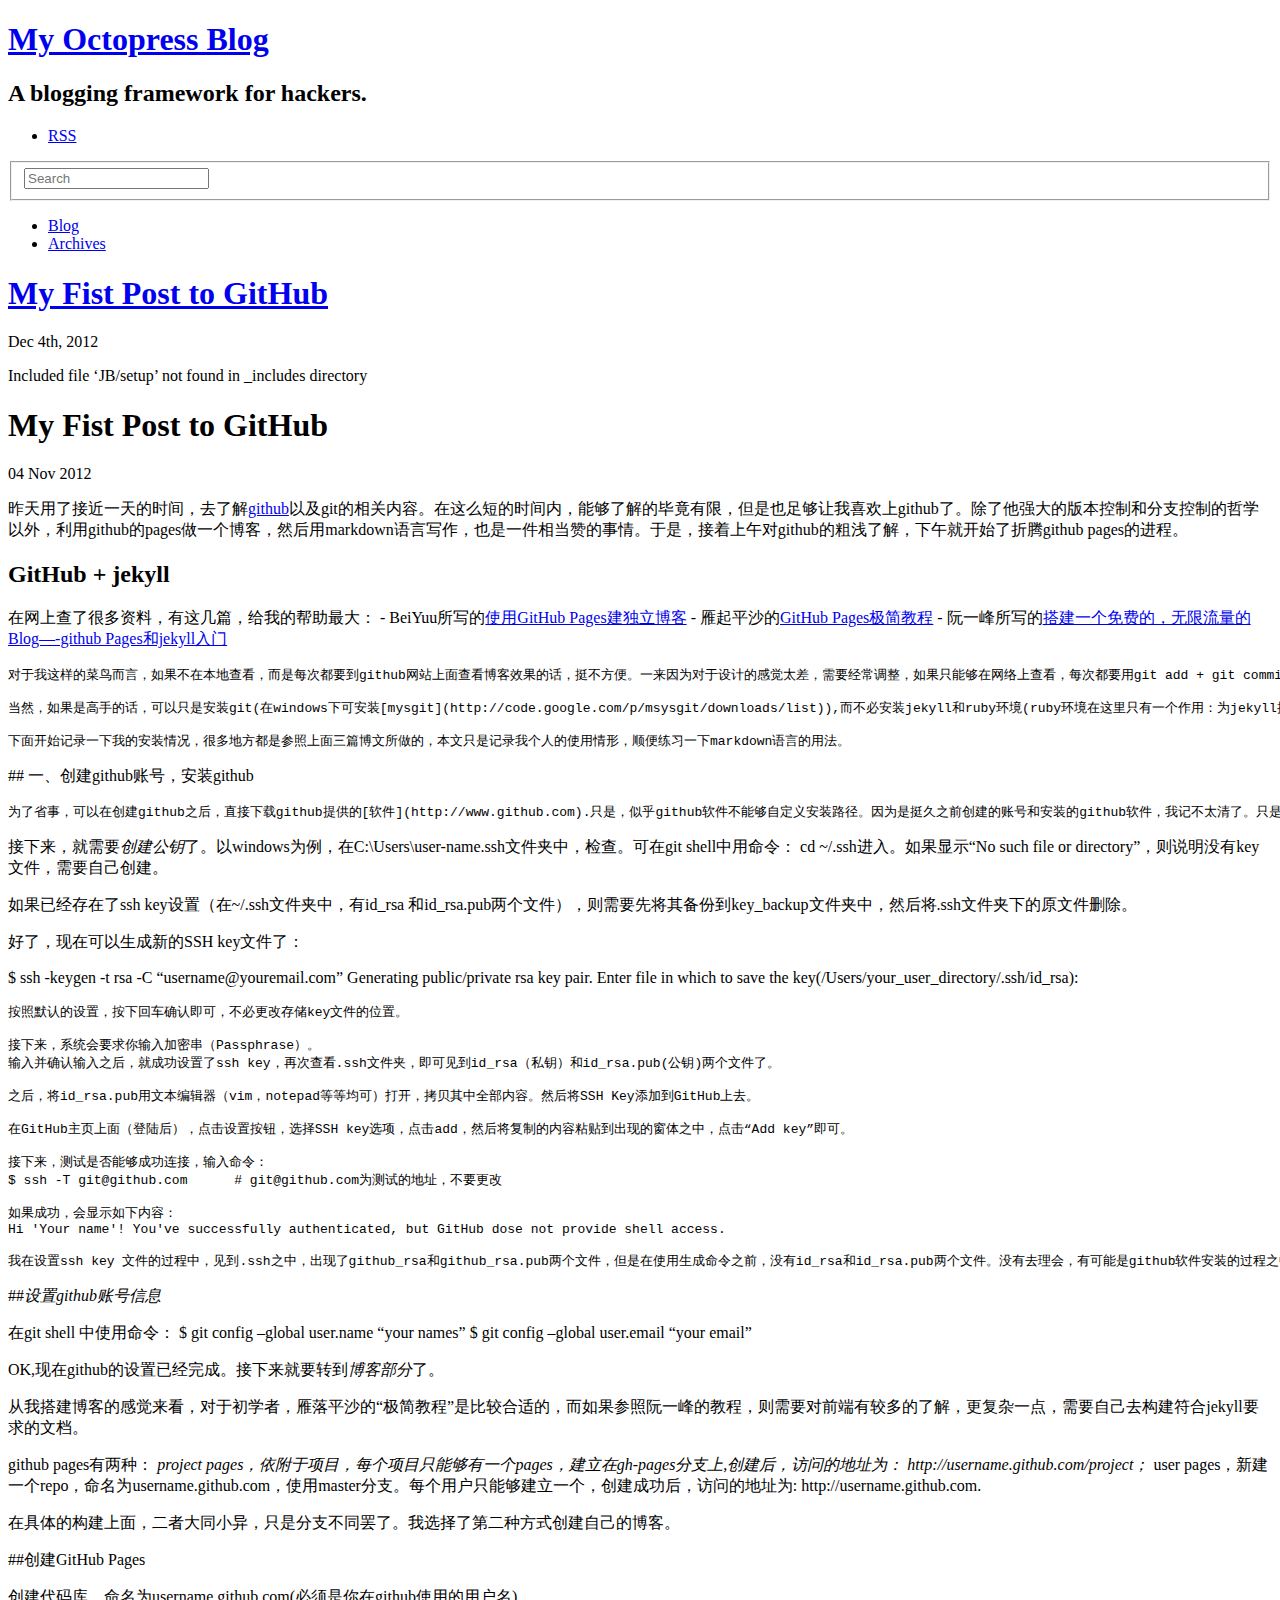
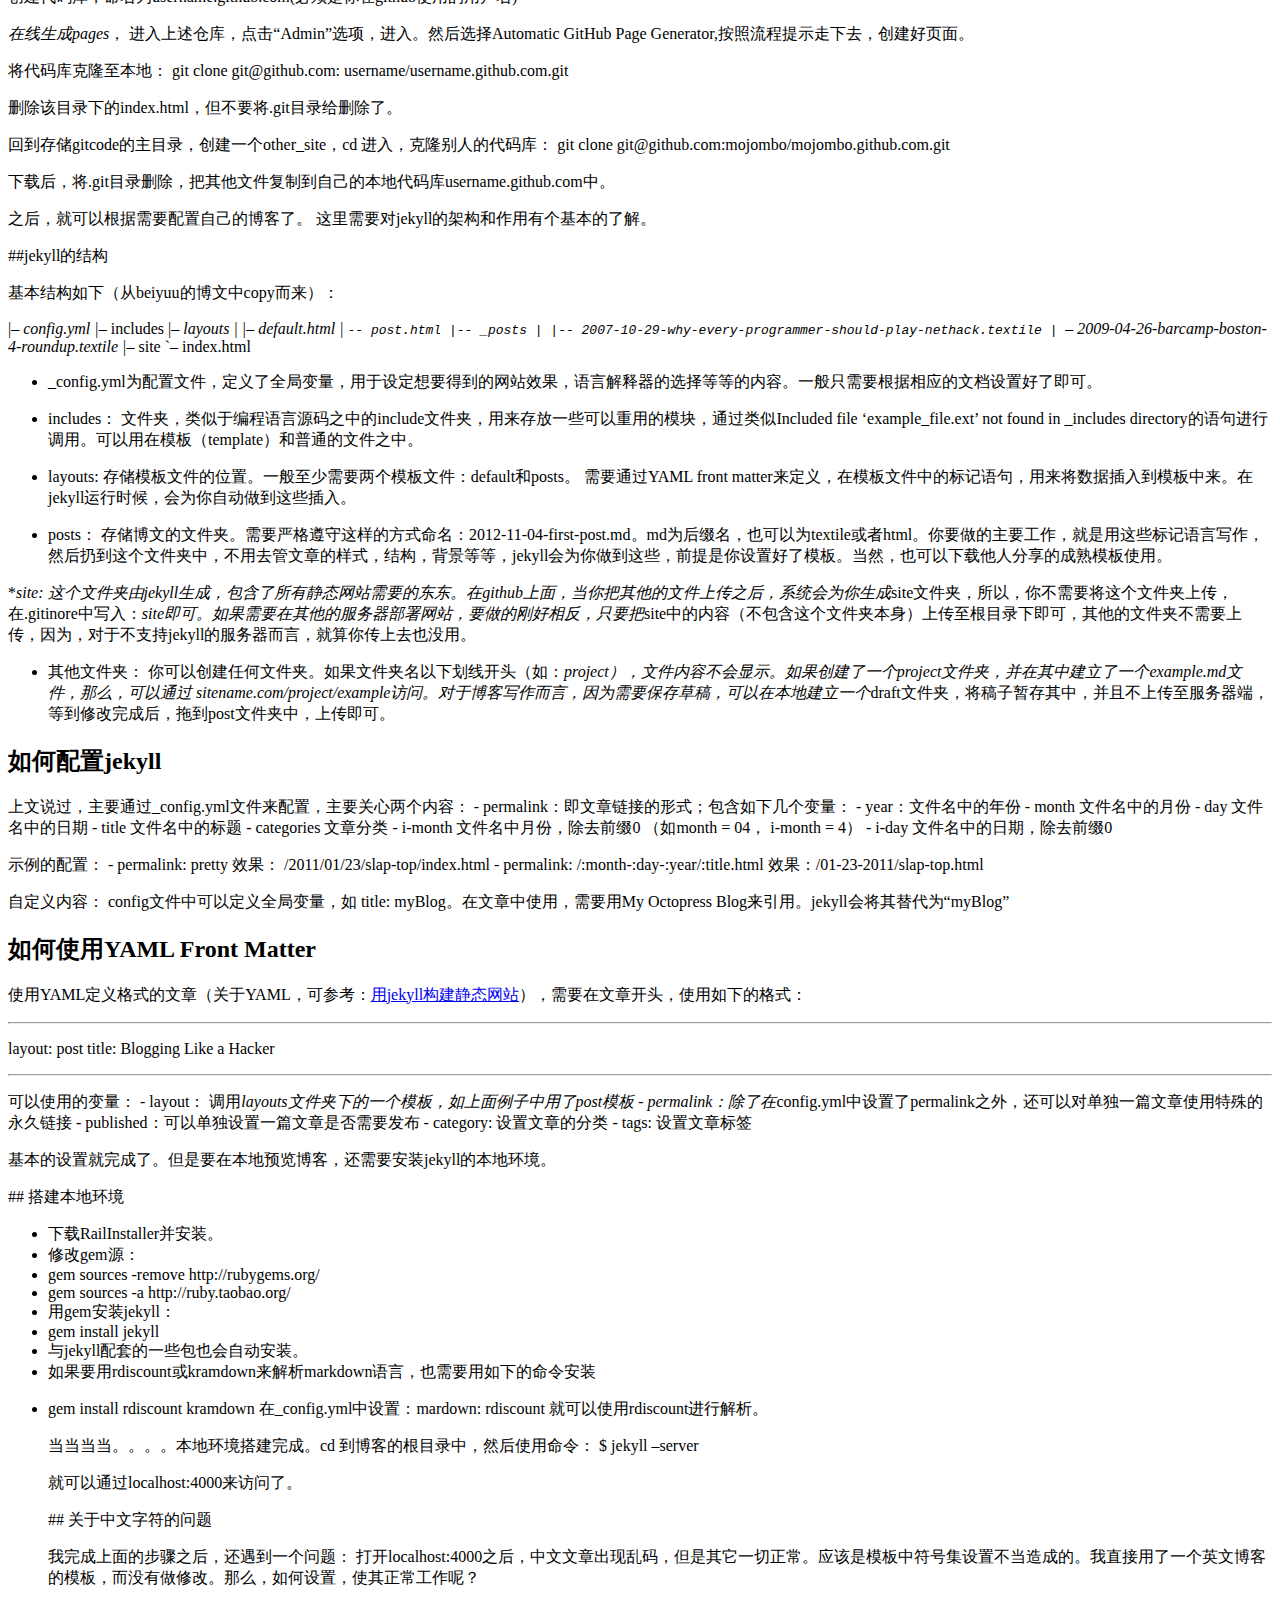
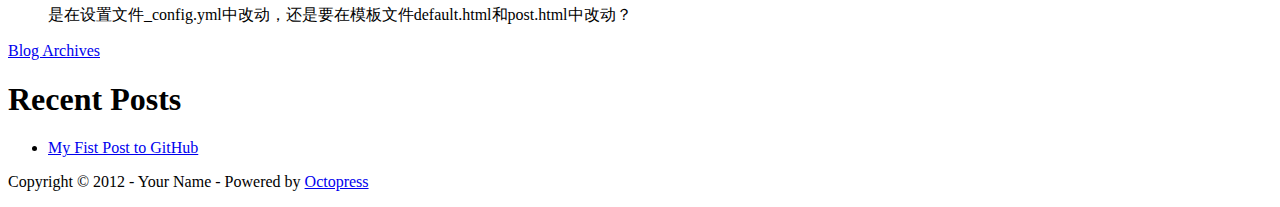
==== index.html @ cc4f3547 "Site updated at 2012-11-05 13:09:33 UTC" ====
<!DOCTYPE html>
<!--[if IEMobile 7 ]><html class="no-js iem7"><![endif]-->
<!--[if lt IE 9]><html class="no-js lte-ie8"><![endif]-->
<!--[if (gt IE 8)|(gt IEMobile 7)|!(IEMobile)|!(IE)]><!--><html class="no-js" lang="en"><!--<![endif]-->
<head>
  <meta charset="utf-8">
  <title>My Octopress Blog</title>
  <meta name="author" content="Your Name">

  
  <meta name="description" content="Included file &#8216;JB/setup&#8217; not found in _includes directory My Fist Post to GitHub 04 Nov 2012 昨天用了接近一天的时间，去了解github以及git的相关内容。在这么短的时间内， &hellip;">
  

  <!-- http://t.co/dKP3o1e -->
  <meta name="HandheldFriendly" content="True">
  <meta name="MobileOptimized" content="320">
  <meta name="viewport" content="width=device-width, initial-scale=1">

  
  <link rel="canonical" href="http://bon27.github.com/shuke_blog/">
  <link href="/shuke_blog/favicon.png" rel="icon">
  <link href="/shuke_blog/stylesheets/screen.css" media="screen, projection" rel="stylesheet" type="text/css">
  <script src="/shuke_blog/javascripts/modernizr-2.0.js"></script>
  <script src="/shuke_blog/javascripts/ender.js"></script>
  <script src="/shuke_blog/javascripts/octopress.js" type="text/javascript"></script>
  <link href="/shuke_blog/atom.xml" rel="alternate" title="My Octopress Blog" type="application/atom+xml">
  <!--Fonts from Google"s Web font directory at http://google.com/webfonts -->
<link href="http://fonts.googleapis.com/css?family=PT+Serif:regular,italic,bold,bolditalic" rel="stylesheet" type="text/css">
<link href="http://fonts.googleapis.com/css?family=PT+Sans:regular,italic,bold,bolditalic" rel="stylesheet" type="text/css">

  

</head>

<body   >
  <header role="banner"><hgroup>
  <h1><a href="/shuke_blog/">My Octopress Blog</a></h1>
  
    <h2>A blogging framework for hackers.</h2>
  
</hgroup>

</header>
  <nav role="navigation"><ul class="subscription" data-subscription="rss">
  <li><a href="/shuke_blog/atom.xml" rel="subscribe-rss" title="subscribe via RSS">RSS</a></li>
  
</ul>
  
<form action="http://google.com/search" method="get">
  <fieldset role="search">
    <input type="hidden" name="q" value="site:bon27.github.com/shuke_blog" />
    <input class="search" type="text" name="q" results="0" placeholder="Search"/>
  </fieldset>
</form>
  
<ul class="main-navigation">
  <li><a href="/shuke_blog/">Blog</a></li>
  <li><a href="/shuke_blog/blog/archives">Archives</a></li>
</ul>

</nav>
  <div id="main">
    <div id="content">
      <div class="blog-index">
  
  
  
    <article>
      
  <header>
    
      <h1 class="entry-title"><a href="/shuke_blog/blog/2012/12/04/my-first-post-to-github/">My Fist Post to GitHub</a></h1>
    
    
      <p class="meta">
        








  


<time datetime="2012-12-04T00:00:00+08:00" pubdate data-updated="true">Dec 4<span>th</span>, 2012</time>
        
      </p>
    
  </header>


  <div class="entry-content"><p>Included file &#8216;JB/setup&#8217; not found in _includes directory</p>

<h1>My Fist Post to GitHub</h1>

<p class="meta">04 Nov 2012 </p>


<p>  昨天用了接近一天的时间，去了解<a href="http://www.github.com">github</a>以及git的相关内容。在这么短的时间内，能够了解的毕竟有限，但是也足够让我喜欢上github了。除了他强大的版本控制和分支控制的哲学以外，利用github的pages做一个博客，然后用markdown语言写作，也是一件相当赞的事情。于是，接着上午对github的粗浅了解，下午就开始了折腾github pages的进程。</p>

<h2>GitHub + jekyll</h2>

<p>   在网上查了很多资料，有这几篇，给我的帮助最大：
   - BeiYuu所写的<a href="http://beiyuu.com/github-pages/#github">使用GitHub Pages建独立博客</a>
   - 雁起平沙的<a href="http://yanping.me/cn/blog/2012/03/18/github-pages-step-by-step/">GitHub Pages极简教程</a>
   - 阮一峰所写的<a href="http://www.ruanyifeng.com/blog/2012/08/blogging_with_jekyll.html">搭建一个免费的，无限流量的Blog&#8212;-github Pages和jekyll入门</a></p>

<pre><code>对于我这样的菜鸟而言，如果不在本地查看，而是每次都要到github网站上面查看博客效果的话，挺不方便。一来因为对于设计的感觉太差，需要经常调整，如果只能够在网络上查看，每次都要用git add + git commit + git push，特别麻烦。二来，如果连接不上网络的时候（虽然可能性较小），在本地可以继续写作，并随时查看效果，只要等到有网络了，再推送上去即可，丝毫不影响工作进程。

当然，如果是高手的话，可以只是安装git(在windows下可安装[mysgit](http://code.google.com/p/msysgit/downloads/list)),而不必安装jekyll和ruby环境(ruby环境在这里只有一个作用：为jekyll提供服务)。

下面开始记录一下我的安装情况，很多地方都是参照上面三篇博文所做的，本文只是记录我个人的使用情形，顺便练习一下markdown语言的用法。
</code></pre>

<p>   ## 一、创建github账号，安装github</p>

<pre><code>为了省事，可以在创建github之后，直接下载github提供的[软件](http://www.github.com).只是，似乎github软件不能够自定义安装路径。因为是挺久之前创建的账号和安装的github软件，我记不太清了。只是从我的电脑上面查看，github并没有安装在C盘或D盘的Program files 目录下。
</code></pre>

<p>   接下来，就需要<em>创建公钥</em>了。以windows为例，在C:\Users\user-name.ssh文件夹中，检查。可在git shell中用命令： cd ~/.ssh进入。如果显示“No such file or directory”，则说明没有key文件，需要自己创建。</p>

<p>   如果已经存在了ssh key设置（在~/.ssh文件夹中，有id_rsa 和id_rsa.pub两个文件），则需要先将其备份到key_backup文件夹中，然后将.ssh文件夹下的原文件删除。</p>

<p>   好了，现在可以生成新的SSH key文件了：</p>

<p>   $ ssh -keygen -t rsa -C &#8220;username@youremail.com&#8221;
   Generating public/private rsa key pair.
   Enter file in which to save the key(/Users/your_user_directory/.ssh/id_rsa):</p>

<pre><code>按照默认的设置，按下回车确认即可，不必更改存储key文件的位置。

接下来，系统会要求你输入加密串（Passphrase）。
输入并确认输入之后，就成功设置了ssh key，再次查看.ssh文件夹，即可见到id_rsa（私钥）和id_rsa.pub(公钥)两个文件了。

之后，将id_rsa.pub用文本编辑器（vim，notepad等等均可）打开，拷贝其中全部内容。然后将SSH Key添加到GitHub上去。

在GitHub主页上面（登陆后），点击设置按钮，选择SSH key选项，点击add，然后将复制的内容粘贴到出现的窗体之中，点击“Add key”即可。

接下来，测试是否能够成功连接，输入命令：
$ ssh -T git@github.com      # git@github.com为测试的地址，不要更改

如果成功，会显示如下内容：
Hi 'Your name'! You've successfully authenticated, but GitHub dose not provide shell access.

我在设置ssh key 文件的过程中，见到.ssh之中，出现了github_rsa和github_rsa.pub两个文件，但是在使用生成命令之前，没有id_rsa和id_rsa.pub两个文件。没有去理会，有可能是github软件安装的过程之中自动生成了ssh key文件。但是，这些都是可以自己替换的。我按照上面的步骤，将重新生成的id_rsa.pub中的公钥文本粘贴到github网站上面，添加了key。测试成功。至于github_rsa是怎么来的，不很清楚。
</code></pre>

<p>   ##<em>设置github账号信息</em></p>

<p>   在git shell 中使用命令：
   $ git config &#8211;global user.name  &#8220;your names&#8221;
   $ git config &#8211;global user.email &#8220;your email&#8221;</p>

<p>   OK,现在github的设置已经完成。接下来就要转到<em>博客部分</em>了。</p>

<p>   从我搭建博客的感觉来看，对于初学者，雁落平沙的“极简教程”是比较合适的，而如果参照阮一峰的教程，则需要对前端有较多的了解，更复杂一点，需要自己去构建符合jekyll要求的文档。</p>

<p>   github pages有两种：
   <em>project pages，依附于项目，每个项目只能够有一个pages，建立在gh-pages分支上,创建后，访问的地址为： http://username.github.com/project；
   </em>user pages，新建一个repo，命名为username.github.com，使用master分支。每个用户只能够建立一个，创建成功后，访问的地址为: http://username.github.com.</p>

<p>   在具体的构建上面，二者大同小异，只是分支不同罢了。我选择了第二种方式创建自己的博客。</p>

<p>   ##创建GitHub Pages</p>

<p>   创建代码库，命名为username.github.com(必须是你在github使用的用户名)</p>

<p>   <em>在线生成pages</em>， 进入上述仓库，点击“Admin”选项，进入。然后选择Automatic GitHub Page Generator,按照流程提示走下去，创建好页面。</p>

<p>   将代码库克隆至本地：
   git clone git@github.com: username/username.github.com.git</p>

<p>   删除该目录下的index.html，但不要将.git目录给删除了。</p>

<p>   回到存储gitcode的主目录，创建一个other_site，cd 进入，克隆别人的代码库：
   git clone git@github.com:mojombo/mojombo.github.com.git</p>

<p>   下载后，将.git目录删除，把其他文件复制到自己的本地代码库username.github.com中。</p>

<p>   之后，就可以根据需要配置自己的博客了。
   这里需要对jekyll的架构和作用有个基本的了解。</p>

<p>   ##jekyll的结构</p>

<p>基本结构如下（从beiyuu的博文中copy而来）：</p>

<p>|&#8211; <em>config.yml
|&#8211; </em>includes
|&#8211; <em>layouts
|   |&#8211; default.html
|   <code>-- post.html
|-- _posts
|   |-- 2007-10-29-why-every-programmer-should-play-nethack.textile
|  </code>&#8211; 2009-04-26-barcamp-boston-4-roundup.textile
|&#8211; </em>site
`&#8211; index.html</p>

<ul>
<li><p>_config.yml为配置文件，定义了全局变量，用于设定想要得到的网站效果，语言解释器的选择等等的内容。一般只需要根据相应的文档设置好了即可。</p></li>
<li><p>includes： 文件夹，类似于编程语言源码之中的include文件夹，用来存放一些可以重用的模块，通过类似Included file &#8216;example_file.ext&#8217; not found in _includes directory的语句进行调用。可以用在模板（template）和普通的文件之中。</p></li>
<li><p>layouts: 存储模板文件的位置。一般至少需要两个模板文件：default和posts。
需要通过YAML front matter来定义，在模板文件中的标记语句，用来将数据插入到模板中来。在jekyll运行时候，会为你自动做到这些插入。</p></li>
<li><p>posts： 存储博文的文件夹。需要严格遵守这样的方式命名：2012-11-04-first-post.md。md为后缀名，也可以为textile或者html。你要做的主要工作，就是用这些标记语言写作，然后扔到这个文件夹中，不用去管文章的样式，结构，背景等等，jekyll会为你做到这些，前提是你设置好了模板。当然，也可以下载他人分享的成熟模板使用。</p></li>
</ul>


<p>*<em>site: 这个文件夹由jekyll生成，包含了所有静态网站需要的东东。在github上面，当你把其他的文件上传之后，系统会为你生成</em>site文件夹，所以，你不需要将这个文件夹上传，在.gitinore中写入：<em>site即可。如果需要在其他的服务器部署网站，要做的刚好相反，只要把</em>site中的内容（不包含这个文件夹本身）上传至根目录下即可，其他的文件夹不需要上传，因为，对于不支持jekyll的服务器而言，就算你传上去也没用。</p>

<ul>
<li>其他文件夹： 你可以创建任何文件夹。如果文件夹名以下划线开头（如：<em>project），文件内容不会显示。如果创建了一个project文件夹，并在其中建立了一个example.md文件，那么，可以通过 sitename.com/project/example访问。对于博客写作而言，因为需要保存草稿，可以在本地建立一个</em>draft文件夹，将稿子暂存其中，并且不上传至服务器端，等到修改完成后，拖到post文件夹中，上传即可。</li>
</ul>


<h2>如何配置jekyll</h2>

<p>上文说过，主要通过_config.yml文件来配置，主要关心两个内容：
- permalink：即文章链接的形式；包含如下几个变量：
- year：文件名中的年份
- month 文件名中的月份
- day   文件名中的日期
- title 文件名中的标题
- categories 文章分类
- i-month 文件名中月份，除去前缀0 （如month = 04， i-month = 4）
- i-day   文件名中的日期，除去前缀0</p>

<p>示例的配置：
- permalink: pretty   效果： /2011/01/23/slap-top/index.html
- permalink: /:month-:day-:year/:title.html  效果：/01-23-2011/slap-top.html</p>

<p>自定义内容：
config文件中可以定义全局变量，如 title: myBlog。在文章中使用，需要用My Octopress Blog来引用。jekyll会将其替代为“myBlog”</p>

<h2>如何使用YAML Front Matter</h2>

<p>使用YAML定义格式的文章（关于YAML，可参考：<a href="http://yanping.me/cn/blog/2011/12/15/building-static-sites-with-jekyll/">用jekyll构建静态网站</a>），需要在文章开头，使用如下的格式：</p>

<hr />

<p> layout: post
 title: Blogging Like a Hacker</p>

<hr />

<p>可以使用的变量：
- layout： 调用<em>layouts文件夹下的一个模板，如上面例子中用了post模板
- permalink：除了在</em>config.yml中设置了permalink之外，还可以对单独一篇文章使用特殊的永久链接
- published：可以单独设置一篇文章是否需要发布
- category: 设置文章的分类
- tags: 设置文章标签</p>

<p>基本的设置就完成了。但是要在本地预览博客，还需要安装jekyll的本地环境。</p>

<p>  ## 搭建本地环境</p>

<ul>
<li> 下载RailInstaller并安装。</li>
<li> 修改gem源：</li>
<li> gem sources -remove http://rubygems.org/</li>
<li> gem sources -a http://ruby.taobao.org/</li>
<li> 用gem安装jekyll：</li>
<li> gem install jekyll</li>
<li> 与jekyll配套的一些包也会自动安装。</li>
<li> 如果要用rdiscount或kramdown来解析markdown语言，也需要用如下的命令安装</li>
<li><p> gem install rdiscount kramdown
在_config.yml中设置：mardown: rdiscount 就可以使用rdiscount进行解析。</p>

<p> 当当当当。。。。本地环境搭建完成。cd 到博客的根目录中，然后使用命令：
 $ jekyll &#8211;server</p>

<p> 就可以通过localhost:4000来访问了。</p>

<p> ## 关于中文字符的问题</p>

<p> 我完成上面的步骤之后，还遇到一个问题：
 打开localhost:4000之后，中文文章出现乱码，但是其它一切正常。应该是模板中符号集设置不当造成的。我直接用了一个英文博客的模板，而没有做修改。那么，如何设置，使其正常工作呢？</p>

<p> 是在设置文件_config.yml中改动，还是要在模板文件default.html和post.html中改动？</p></li>
</ul>

</div>
  
  


    </article>
  
  <div class="pagination">
    
    <a href="/shuke_blog/blog/archives">Blog Archives</a>
    
  </div>
</div>
<aside class="sidebar">
  
    <section>
  <h1>Recent Posts</h1>
  <ul id="recent_posts">
    
      <li class="post">
        <a href="/shuke_blog/blog/2012/12/04/my-first-post-to-github/">My Fist Post to GitHub</a>
      </li>
    
  </ul>
</section>






  
</aside>

    </div>
  </div>
  <footer role="contentinfo"><p>
  Copyright &copy; 2012 - Your Name -
  <span class="credit">Powered by <a href="http://octopress.org">Octopress</a></span>
</p>

</footer>
  







  <script type="text/javascript">
    (function(){
      var twitterWidgets = document.createElement('script');
      twitterWidgets.type = 'text/javascript';
      twitterWidgets.async = true;
      twitterWidgets.src = 'http://platform.twitter.com/widgets.js';
      document.getElementsByTagName('head')[0].appendChild(twitterWidgets);
    })();
  </script>





</body>
</html>
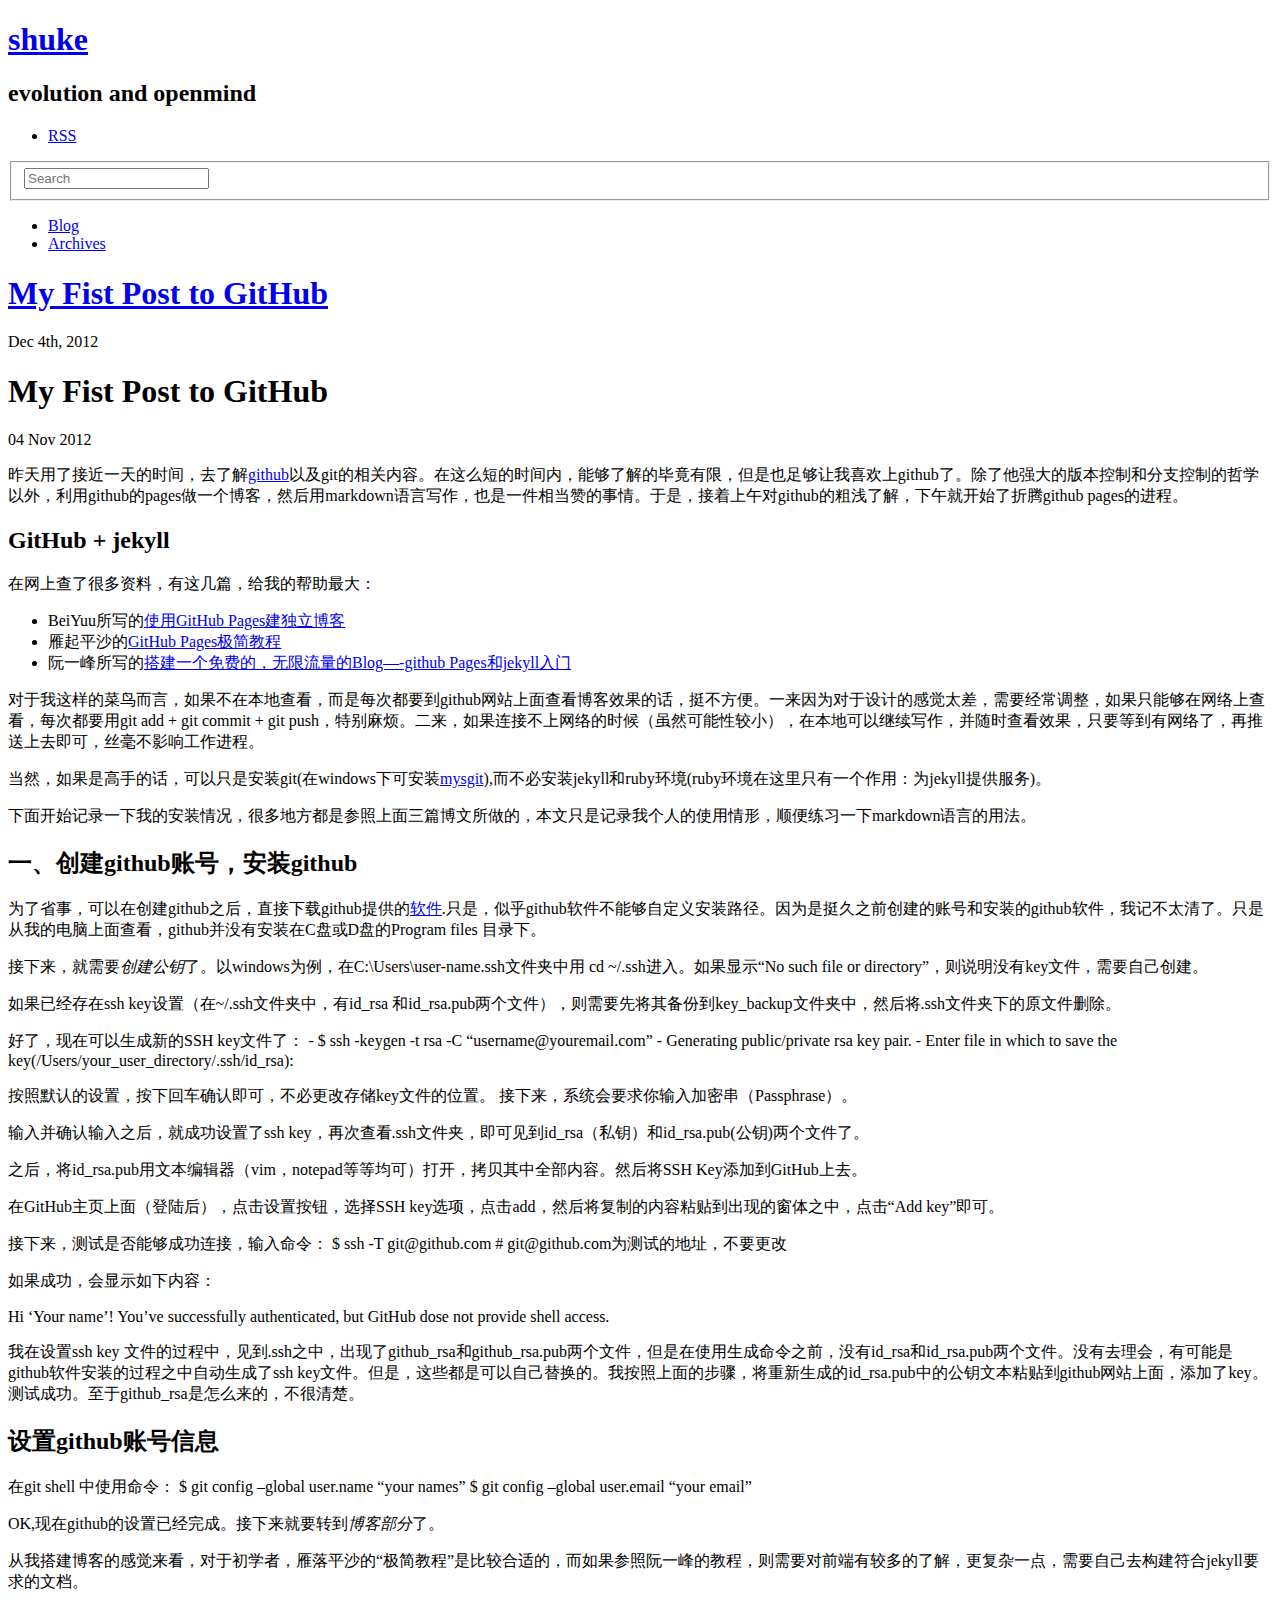
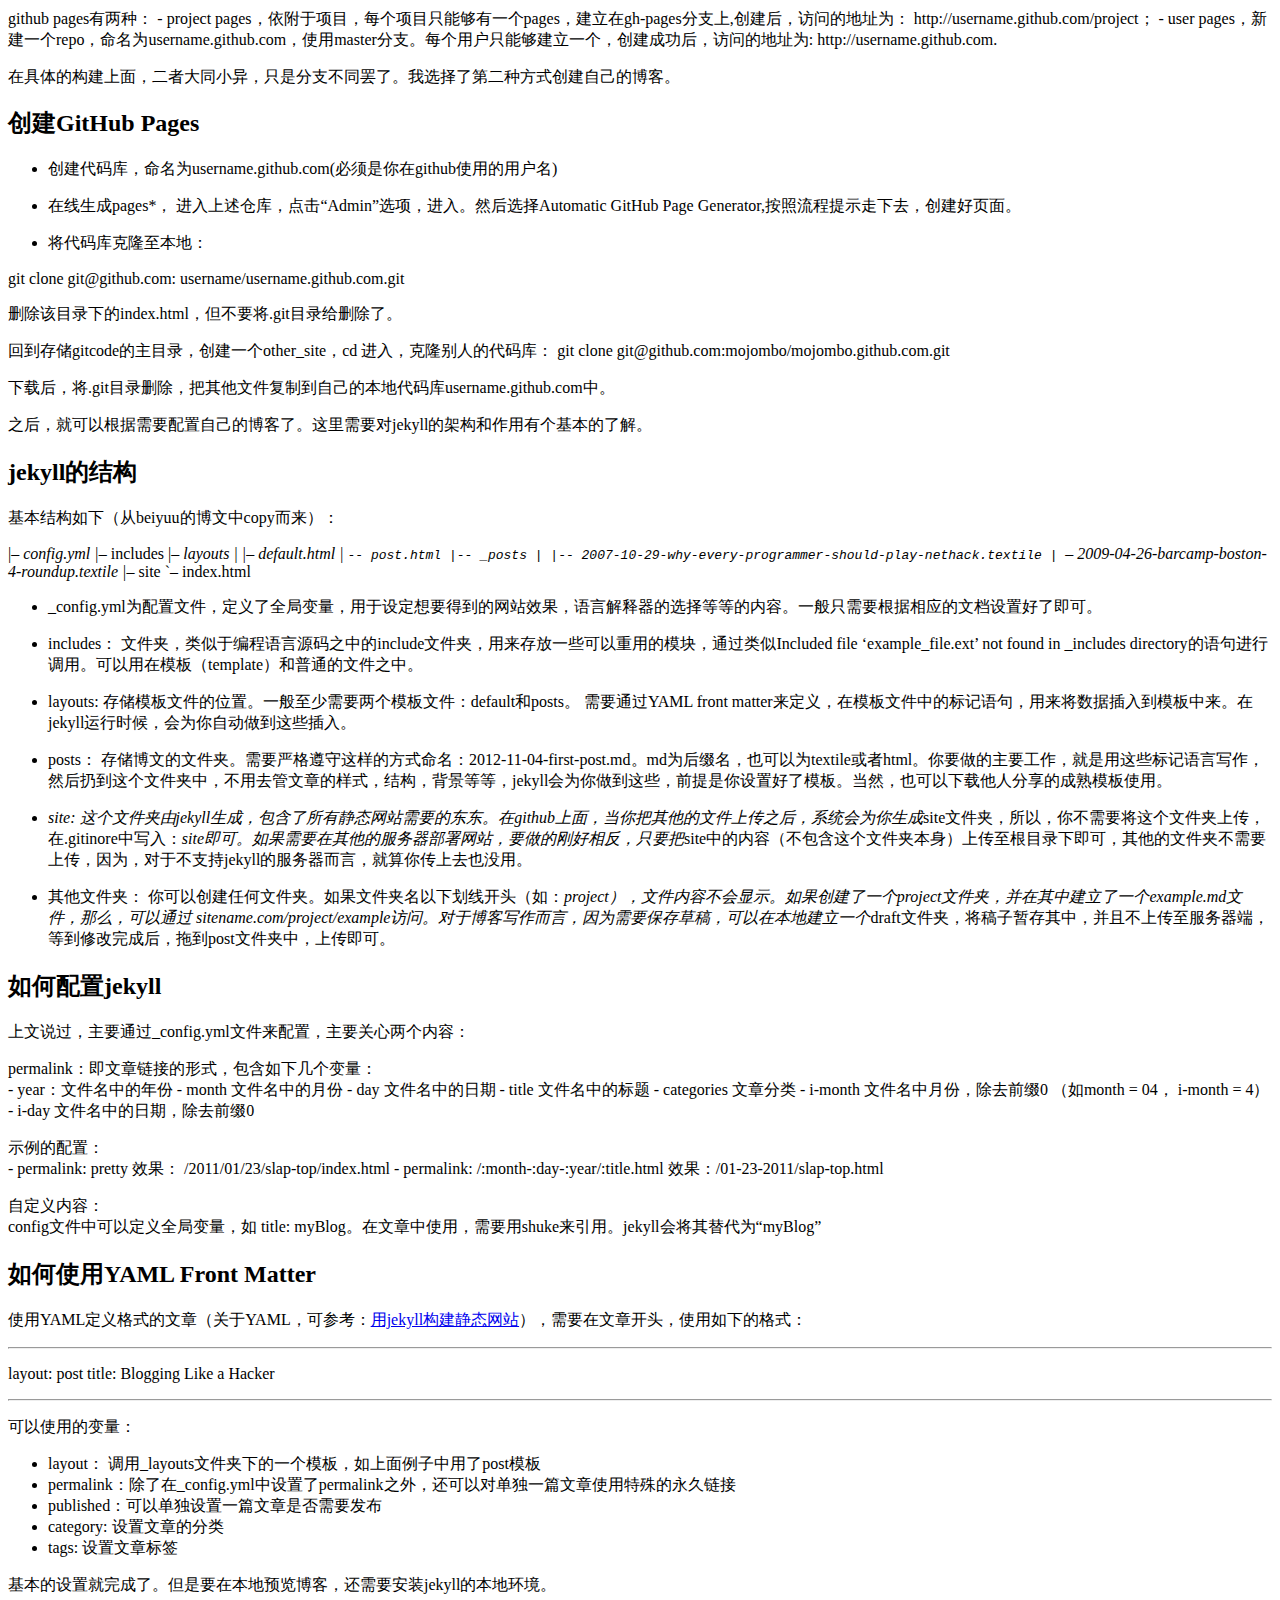
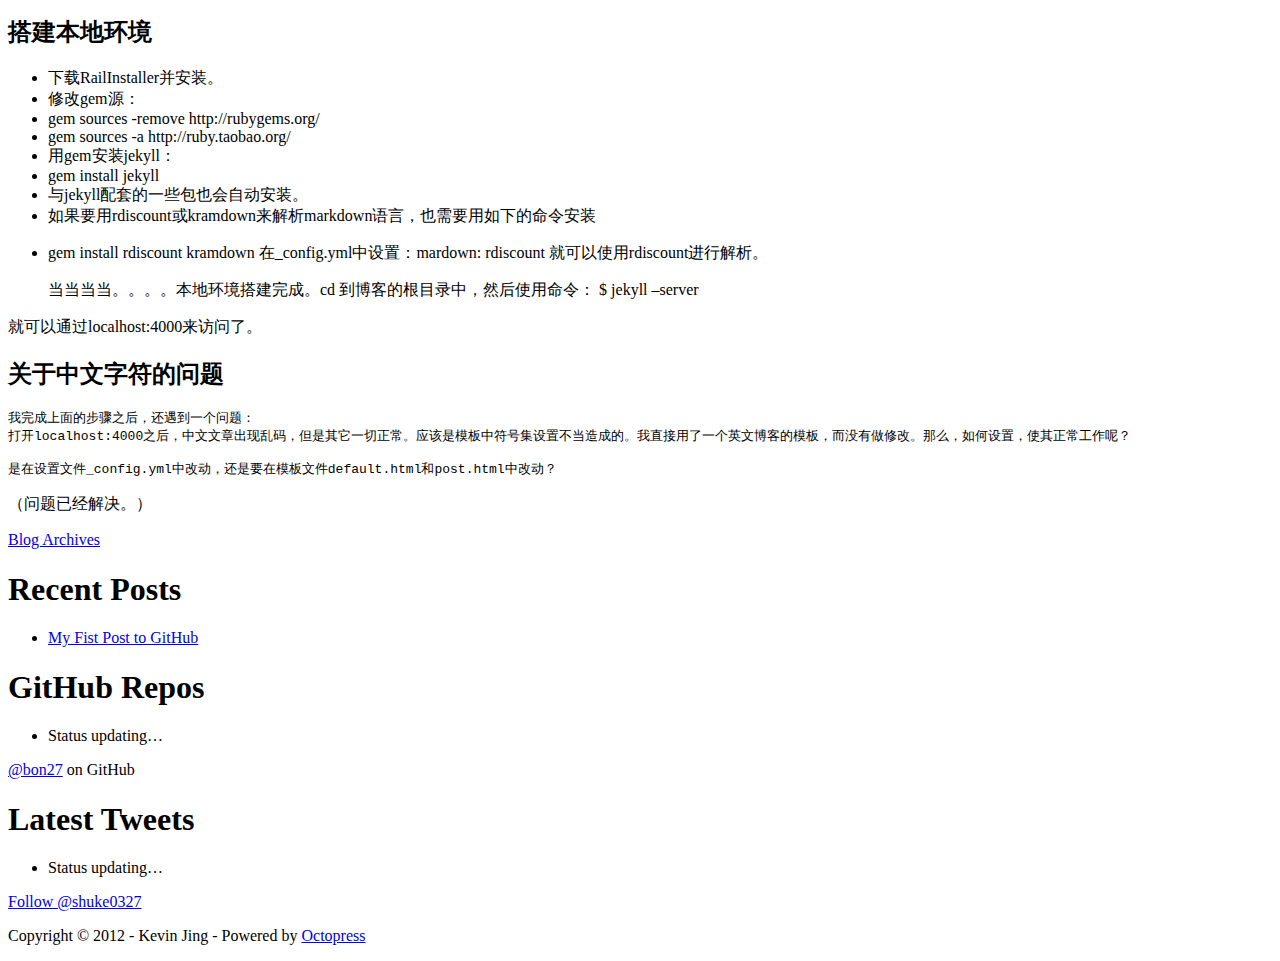
==== commit eeb921d7: "Site updated at 2012-11-05 13:57:01 UTC" ====
--- a/index.html
+++ b/index.html
@@ -5,11 +5,11 @@
 <!--[if (gt IE 8)|(gt IEMobile 7)|!(IEMobile)|!(IE)]><!--><html class="no-js" lang="en"><!--<![endif]-->
 <head>
   <meta charset="utf-8">
-  <title>My Octopress Blog</title>
-  <meta name="author" content="Your Name">
-
-  
-  <meta name="description" content="Included file &#8216;JB/setup&#8217; not found in _includes directory My Fist Post to GitHub 04 Nov 2012 昨天用了接近一天的时间，去了解github以及git的相关内容。在这么短的时间内， &hellip;">
+  <title>shuke</title>
+  <meta name="author" content="Kevin Jing">
+
+  
+  <meta name="description" content="My Fist Post to GitHub 04 Nov 2012 昨天用了接近一天的时间，去了解github以及git的相关内容。在这么短的时间内，能够了解的毕竟有限，但是也足够让我喜欢上github了。除了他强大的版本控制和分支控制的哲学以外，利用github的pages做一个博客， &hellip;">
   
 
   <!-- http://t.co/dKP3o1e -->
@@ -24,7 +24,7 @@
   <script src="/shuke_blog/javascripts/modernizr-2.0.js"></script>
   <script src="/shuke_blog/javascripts/ender.js"></script>
   <script src="/shuke_blog/javascripts/octopress.js" type="text/javascript"></script>
-  <link href="/shuke_blog/atom.xml" rel="alternate" title="My Octopress Blog" type="application/atom+xml">
+  <link href="/shuke_blog/atom.xml" rel="alternate" title="shuke" type="application/atom+xml">
   <!--Fonts from Google"s Web font directory at http://google.com/webfonts -->
 <link href="http://fonts.googleapis.com/css?family=PT+Serif:regular,italic,bold,bolditalic" rel="stylesheet" type="text/css">
 <link href="http://fonts.googleapis.com/css?family=PT+Sans:regular,italic,bold,bolditalic" rel="stylesheet" type="text/css">
@@ -35,9 +35,9 @@
 
 <body   >
   <header role="banner"><hgroup>
-  <h1><a href="/shuke_blog/">My Octopress Blog</a></h1>
-  
-    <h2>A blogging framework for hackers.</h2>
+  <h1><a href="/shuke_blog/">shuke</a></h1>
+  
+    <h2>evolution and openmind</h2>
   
 </hgroup>
 
@@ -93,9 +93,7 @@
   </header>
 
 
-  <div class="entry-content"><p>Included file &#8216;JB/setup&#8217; not found in _includes directory</p>
-
-<h1>My Fist Post to GitHub</h1>
+  <div class="entry-content"><h1>My Fist Post to GitHub</h1>
 
 <p class="meta">04 Nov 2012 </p>
 
@@ -104,87 +102,89 @@
 
 <h2>GitHub + jekyll</h2>
 
-<p>   在网上查了很多资料，有这几篇，给我的帮助最大：
-   - BeiYuu所写的<a href="http://beiyuu.com/github-pages/#github">使用GitHub Pages建独立博客</a>
-   - 雁起平沙的<a href="http://yanping.me/cn/blog/2012/03/18/github-pages-step-by-step/">GitHub Pages极简教程</a>
-   - 阮一峰所写的<a href="http://www.ruanyifeng.com/blog/2012/08/blogging_with_jekyll.html">搭建一个免费的，无限流量的Blog&#8212;-github Pages和jekyll入门</a></p>
-
-<pre><code>对于我这样的菜鸟而言，如果不在本地查看，而是每次都要到github网站上面查看博客效果的话，挺不方便。一来因为对于设计的感觉太差，需要经常调整，如果只能够在网络上查看，每次都要用git add + git commit + git push，特别麻烦。二来，如果连接不上网络的时候（虽然可能性较小），在本地可以继续写作，并随时查看效果，只要等到有网络了，再推送上去即可，丝毫不影响工作进程。
-
-当然，如果是高手的话，可以只是安装git(在windows下可安装[mysgit](http://code.google.com/p/msysgit/downloads/list)),而不必安装jekyll和ruby环境(ruby环境在这里只有一个作用：为jekyll提供服务)。
-
-下面开始记录一下我的安装情况，很多地方都是参照上面三篇博文所做的，本文只是记录我个人的使用情形，顺便练习一下markdown语言的用法。
-</code></pre>
-
-<p>   ## 一、创建github账号，安装github</p>
-
-<pre><code>为了省事，可以在创建github之后，直接下载github提供的[软件](http://www.github.com).只是，似乎github软件不能够自定义安装路径。因为是挺久之前创建的账号和安装的github软件，我记不太清了。只是从我的电脑上面查看，github并没有安装在C盘或D盘的Program files 目录下。
-</code></pre>
-
-<p>   接下来，就需要<em>创建公钥</em>了。以windows为例，在C:\Users\user-name.ssh文件夹中，检查。可在git shell中用命令： cd ~/.ssh进入。如果显示“No such file or directory”，则说明没有key文件，需要自己创建。</p>
-
-<p>   如果已经存在了ssh key设置（在~/.ssh文件夹中，有id_rsa 和id_rsa.pub两个文件），则需要先将其备份到key_backup文件夹中，然后将.ssh文件夹下的原文件删除。</p>
-
-<p>   好了，现在可以生成新的SSH key文件了：</p>
-
-<p>   $ ssh -keygen -t rsa -C &#8220;username@youremail.com&#8221;
-   Generating public/private rsa key pair.
-   Enter file in which to save the key(/Users/your_user_directory/.ssh/id_rsa):</p>
-
-<pre><code>按照默认的设置，按下回车确认即可，不必更改存储key文件的位置。
-
-接下来，系统会要求你输入加密串（Passphrase）。
-输入并确认输入之后，就成功设置了ssh key，再次查看.ssh文件夹，即可见到id_rsa（私钥）和id_rsa.pub(公钥)两个文件了。
-
-之后，将id_rsa.pub用文本编辑器（vim，notepad等等均可）打开，拷贝其中全部内容。然后将SSH Key添加到GitHub上去。
-
-在GitHub主页上面（登陆后），点击设置按钮，选择SSH key选项，点击add，然后将复制的内容粘贴到出现的窗体之中，点击“Add key”即可。
-
-接下来，测试是否能够成功连接，输入命令：
-$ ssh -T git@github.com      # git@github.com为测试的地址，不要更改
-
-如果成功，会显示如下内容：
-Hi 'Your name'! You've successfully authenticated, but GitHub dose not provide shell access.
-
-我在设置ssh key 文件的过程中，见到.ssh之中，出现了github_rsa和github_rsa.pub两个文件，但是在使用生成命令之前，没有id_rsa和id_rsa.pub两个文件。没有去理会，有可能是github软件安装的过程之中自动生成了ssh key文件。但是，这些都是可以自己替换的。我按照上面的步骤，将重新生成的id_rsa.pub中的公钥文本粘贴到github网站上面，添加了key。测试成功。至于github_rsa是怎么来的，不很清楚。
-</code></pre>
-
-<p>   ##<em>设置github账号信息</em></p>
+<p>   在网上查了很多资料，有这几篇，给我的帮助最大：</p>
+
+<ul>
+<li>BeiYuu所写的<a href="http://beiyuu.com/github-pages/#github">使用GitHub Pages建独立博客</a></li>
+<li>雁起平沙的<a href="http://yanping.me/cn/blog/2012/03/18/github-pages-step-by-step/">GitHub Pages极简教程</a></li>
+<li>阮一峰所写的<a href="http://www.ruanyifeng.com/blog/2012/08/blogging_with_jekyll.html">搭建一个免费的，无限流量的Blog&#8212;-github Pages和jekyll入门</a></li>
+</ul>
+
+
+<p>对于我这样的菜鸟而言，如果不在本地查看，而是每次都要到github网站上面查看博客效果的话，挺不方便。一来因为对于设计的感觉太差，需要经常调整，如果只能够在网络上查看，每次都要用git add + git commit + git push，特别麻烦。二来，如果连接不上网络的时候（虽然可能性较小），在本地可以继续写作，并随时查看效果，只要等到有网络了，再推送上去即可，丝毫不影响工作进程。</p>
+
+<p>当然，如果是高手的话，可以只是安装git(在windows下可安装<a href="http://code.google.com/p/msysgit/downloads/list">mysgit</a>),而不必安装jekyll和ruby环境(ruby环境在这里只有一个作用：为jekyll提供服务)。</p>
+
+<p>下面开始记录一下我的安装情况，很多地方都是参照上面三篇博文所做的，本文只是记录我个人的使用情形，顺便练习一下markdown语言的用法。</p>
+
+<h2>一、创建github账号，安装github</h2>
+
+<p>为了省事，可以在创建github之后，直接下载github提供的<a href="http://www.github.com">软件</a>.只是，似乎github软件不能够自定义安装路径。因为是挺久之前创建的账号和安装的github软件，我记不太清了。只是从我的电脑上面查看，github并没有安装在C盘或D盘的Program files 目录下。</p>
+
+<p>接下来，就需要<em>创建公钥</em>了。以windows为例，在C:\Users\user-name.ssh文件夹中用 cd ~/.ssh进入。如果显示“No such file or directory”，则说明没有key文件，需要自己创建。</p>
+
+<p>   如果已经存在ssh key设置（在~/.ssh文件夹中，有id_rsa 和id_rsa.pub两个文件），则需要先将其备份到key_backup文件夹中，然后将.ssh文件夹下的原文件删除。</p>
+
+<p>   好了，现在可以生成新的SSH key文件了：
+- $ ssh -keygen -t rsa -C &#8220;username@youremail.com&#8221;
+- Generating public/private rsa key pair.
+- Enter file in which to save the key(/Users/your_user_directory/.ssh/id_rsa):</p>
+
+<p>按照默认的设置，按下回车确认即可，不必更改存储key文件的位置。
+接下来，系统会要求你输入加密串（Passphrase）。</p>
+
+<p>输入并确认输入之后，就成功设置了ssh key，再次查看.ssh文件夹，即可见到id_rsa（私钥）和id_rsa.pub(公钥)两个文件了。</p>
+
+<p>之后，将id_rsa.pub用文本编辑器（vim，notepad等等均可）打开，拷贝其中全部内容。然后将SSH Key添加到GitHub上去。</p>
+
+<p>在GitHub主页上面（登陆后），点击设置按钮，选择SSH key选项，点击add，然后将复制的内容粘贴到出现的窗体之中，点击“Add key”即可。</p>
+
+<p>接下来，测试是否能够成功连接，输入命令：
+$ ssh -T git@github.com      # git@github.com为测试的地址，不要更改</p>
+
+<p>如果成功，会显示如下内容：</p>
+
+<p>Hi &#8216;Your name&#8217;! You&#8217;ve successfully authenticated, but GitHub dose not provide shell access.</p>
+
+<p>我在设置ssh key 文件的过程中，见到.ssh之中，出现了github_rsa和github_rsa.pub两个文件，但是在使用生成命令之前，没有id_rsa和id_rsa.pub两个文件。没有去理会，有可能是github软件安装的过程之中自动生成了ssh key文件。但是，这些都是可以自己替换的。我按照上面的步骤，将重新生成的id_rsa.pub中的公钥文本粘贴到github网站上面，添加了key。测试成功。至于github_rsa是怎么来的，不很清楚。</p>
+
+<h2>设置github账号信息</h2>
 
 <p>   在git shell 中使用命令：
-   $ git config &#8211;global user.name  &#8220;your names&#8221;
-   $ git config &#8211;global user.email &#8220;your email&#8221;</p>
-
-<p>   OK,现在github的设置已经完成。接下来就要转到<em>博客部分</em>了。</p>
-
-<p>   从我搭建博客的感觉来看，对于初学者，雁落平沙的“极简教程”是比较合适的，而如果参照阮一峰的教程，则需要对前端有较多的了解，更复杂一点，需要自己去构建符合jekyll要求的文档。</p>
+$ git config &#8211;global user.name  &#8220;your names&#8221;
+$ git config &#8211;global user.email &#8220;your email&#8221;</p>
+
+<p>OK,现在github的设置已经完成。接下来就要转到<em>博客部分</em>了。</p>
+
+<p>从我搭建博客的感觉来看，对于初学者，雁落平沙的“极简教程”是比较合适的，而如果参照阮一峰的教程，则需要对前端有较多的了解，更复杂一点，需要自己去构建符合jekyll要求的文档。</p>
 
 <p>   github pages有两种：
-   <em>project pages，依附于项目，每个项目只能够有一个pages，建立在gh-pages分支上,创建后，访问的地址为： http://username.github.com/project；
-   </em>user pages，新建一个repo，命名为username.github.com，使用master分支。每个用户只能够建立一个，创建成功后，访问的地址为: http://username.github.com.</p>
-
-<p>   在具体的构建上面，二者大同小异，只是分支不同罢了。我选择了第二种方式创建自己的博客。</p>
-
-<p>   ##创建GitHub Pages</p>
-
-<p>   创建代码库，命名为username.github.com(必须是你在github使用的用户名)</p>
-
-<p>   <em>在线生成pages</em>， 进入上述仓库，点击“Admin”选项，进入。然后选择Automatic GitHub Page Generator,按照流程提示走下去，创建好页面。</p>
-
-<p>   将代码库克隆至本地：
-   git clone git@github.com: username/username.github.com.git</p>
-
-<p>   删除该目录下的index.html，但不要将.git目录给删除了。</p>
-
-<p>   回到存储gitcode的主目录，创建一个other_site，cd 进入，克隆别人的代码库：
-   git clone git@github.com:mojombo/mojombo.github.com.git</p>
-
-<p>   下载后，将.git目录删除，把其他文件复制到自己的本地代码库username.github.com中。</p>
-
-<p>   之后，就可以根据需要配置自己的博客了。
-   这里需要对jekyll的架构和作用有个基本的了解。</p>
-
-<p>   ##jekyll的结构</p>
+- project pages，依附于项目，每个项目只能够有一个pages，建立在gh-pages分支上,创建后，访问的地址为： http://username.github.com/project；
+- user pages，新建一个repo，命名为username.github.com，使用master分支。每个用户只能够建立一个，创建成功后，访问的地址为: http://username.github.com.</p>
+
+<p>在具体的构建上面，二者大同小异，只是分支不同罢了。我选择了第二种方式创建自己的博客。</p>
+
+<h2>创建GitHub Pages</h2>
+
+<ul>
+<li><p>创建代码库，命名为username.github.com(必须是你在github使用的用户名)</p></li>
+<li><p>在线生成pages*， 进入上述仓库，点击“Admin”选项，进入。然后选择Automatic GitHub Page Generator,按照流程提示走下去，创建好页面。</p></li>
+<li><p>将代码库克隆至本地：</p></li>
+</ul>
+
+
+<p>git clone git@github.com: username/username.github.com.git</p>
+
+<p>删除该目录下的index.html，但不要将.git目录给删除了。</p>
+
+<p>回到存储gitcode的主目录，创建一个other_site，cd 进入，克隆别人的代码库：
+git clone git@github.com:mojombo/mojombo.github.com.git</p>
+
+<p>下载后，将.git目录删除，把其他文件复制到自己的本地代码库username.github.com中。</p>
+
+<p>之后，就可以根据需要配置自己的博客了。这里需要对jekyll的架构和作用有个基本的了解。</p>
+
+<h2>jekyll的结构</h2>
 
 <p>基本结构如下（从beiyuu的博文中copy而来）：</p>
 
@@ -205,20 +205,16 @@
 <li><p>layouts: 存储模板文件的位置。一般至少需要两个模板文件：default和posts。
 需要通过YAML front matter来定义，在模板文件中的标记语句，用来将数据插入到模板中来。在jekyll运行时候，会为你自动做到这些插入。</p></li>
 <li><p>posts： 存储博文的文件夹。需要严格遵守这样的方式命名：2012-11-04-first-post.md。md为后缀名，也可以为textile或者html。你要做的主要工作，就是用这些标记语言写作，然后扔到这个文件夹中，不用去管文章的样式，结构，背景等等，jekyll会为你做到这些，前提是你设置好了模板。当然，也可以下载他人分享的成熟模板使用。</p></li>
-</ul>
-
-
-<p>*<em>site: 这个文件夹由jekyll生成，包含了所有静态网站需要的东东。在github上面，当你把其他的文件上传之后，系统会为你生成</em>site文件夹，所以，你不需要将这个文件夹上传，在.gitinore中写入：<em>site即可。如果需要在其他的服务器部署网站，要做的刚好相反，只要把</em>site中的内容（不包含这个文件夹本身）上传至根目录下即可，其他的文件夹不需要上传，因为，对于不支持jekyll的服务器而言，就算你传上去也没用。</p>
-
-<ul>
-<li>其他文件夹： 你可以创建任何文件夹。如果文件夹名以下划线开头（如：<em>project），文件内容不会显示。如果创建了一个project文件夹，并在其中建立了一个example.md文件，那么，可以通过 sitename.com/project/example访问。对于博客写作而言，因为需要保存草稿，可以在本地建立一个</em>draft文件夹，将稿子暂存其中，并且不上传至服务器端，等到修改完成后，拖到post文件夹中，上传即可。</li>
+<li><p><em>site: 这个文件夹由jekyll生成，包含了所有静态网站需要的东东。在github上面，当你把其他的文件上传之后，系统会为你生成</em>site文件夹，所以，你不需要将这个文件夹上传，在.gitinore中写入：<em>site即可。如果需要在其他的服务器部署网站，要做的刚好相反，只要把</em>site中的内容（不包含这个文件夹本身）上传至根目录下即可，其他的文件夹不需要上传，因为，对于不支持jekyll的服务器而言，就算你传上去也没用。</p></li>
+<li><p>其他文件夹： 你可以创建任何文件夹。如果文件夹名以下划线开头（如：<em>project），文件内容不会显示。如果创建了一个project文件夹，并在其中建立了一个example.md文件，那么，可以通过 sitename.com/project/example访问。对于博客写作而言，因为需要保存草稿，可以在本地建立一个</em>draft文件夹，将稿子暂存其中，并且不上传至服务器端，等到修改完成后，拖到post文件夹中，上传即可。</p></li>
 </ul>
 
 
 <h2>如何配置jekyll</h2>
 
-<p>上文说过，主要通过_config.yml文件来配置，主要关心两个内容：
-- permalink：即文章链接的形式；包含如下几个变量：
+<p>上文说过，主要通过_config.yml文件来配置，主要关心两个内容：</p>
+
+<p>permalink：即文章链接的形式，包含如下几个变量：<br/>
 - year：文件名中的年份
 - month 文件名中的月份
 - day   文件名中的日期
@@ -227,12 +223,12 @@
 - i-month 文件名中月份，除去前缀0 （如month = 04， i-month = 4）
 - i-day   文件名中的日期，除去前缀0</p>
 
-<p>示例的配置：
+<p>示例的配置：<br/>
 - permalink: pretty   效果： /2011/01/23/slap-top/index.html
 - permalink: /:month-:day-:year/:title.html  效果：/01-23-2011/slap-top.html</p>
 
-<p>自定义内容：
-config文件中可以定义全局变量，如 title: myBlog。在文章中使用，需要用My Octopress Blog来引用。jekyll会将其替代为“myBlog”</p>
+<p>自定义内容：<br/>
+config文件中可以定义全局变量，如 title: myBlog。在文章中使用，需要用shuke来引用。jekyll会将其替代为“myBlog”</p>
 
 <h2>如何使用YAML Front Matter</h2>
 
@@ -245,42 +241,49 @@
 
 <hr />
 
-<p>可以使用的变量：
-- layout： 调用<em>layouts文件夹下的一个模板，如上面例子中用了post模板
-- permalink：除了在</em>config.yml中设置了permalink之外，还可以对单独一篇文章使用特殊的永久链接
-- published：可以单独设置一篇文章是否需要发布
-- category: 设置文章的分类
-- tags: 设置文章标签</p>
+<p>可以使用的变量：</p>
+
+<ul>
+<li>layout： 调用_layouts文件夹下的一个模板，如上面例子中用了post模板</li>
+<li>permalink：除了在_config.yml中设置了permalink之外，还可以对单独一篇文章使用特殊的永久链接</li>
+<li>published：可以单独设置一篇文章是否需要发布</li>
+<li>category: 设置文章的分类</li>
+<li>tags: 设置文章标签</li>
+</ul>
+
 
 <p>基本的设置就完成了。但是要在本地预览博客，还需要安装jekyll的本地环境。</p>
 
-<p>  ## 搭建本地环境</p>
-
-<ul>
-<li> 下载RailInstaller并安装。</li>
-<li> 修改gem源：</li>
-<li> gem sources -remove http://rubygems.org/</li>
-<li> gem sources -a http://ruby.taobao.org/</li>
-<li> 用gem安装jekyll：</li>
-<li> gem install jekyll</li>
-<li> 与jekyll配套的一些包也会自动安装。</li>
-<li> 如果要用rdiscount或kramdown来解析markdown语言，也需要用如下的命令安装</li>
-<li><p> gem install rdiscount kramdown
+<h2>搭建本地环境</h2>
+
+<ul>
+<li>下载RailInstaller并安装。</li>
+<li>修改gem源：</li>
+<li>gem sources -remove http://rubygems.org/</li>
+<li>gem sources -a http://ruby.taobao.org/</li>
+<li>用gem安装jekyll：</li>
+<li>gem install jekyll</li>
+<li>与jekyll配套的一些包也会自动安装。</li>
+<li>如果要用rdiscount或kramdown来解析markdown语言，也需要用如下的命令安装</li>
+<li><p>gem install rdiscount kramdown
 在_config.yml中设置：mardown: rdiscount 就可以使用rdiscount进行解析。</p>
 
-<p> 当当当当。。。。本地环境搭建完成。cd 到博客的根目录中，然后使用命令：
- $ jekyll &#8211;server</p>
+<p>  当当当当。。。。本地环境搭建完成。cd 到博客的根目录中，然后使用命令：
+  $ jekyll &#8211;server</p></li>
+</ul>
+
 
 <p> 就可以通过localhost:4000来访问了。</p>
 
-<p> ## 关于中文字符的问题</p>
-
-<p> 我完成上面的步骤之后，还遇到一个问题：
- 打开localhost:4000之后，中文文章出现乱码，但是其它一切正常。应该是模板中符号集设置不当造成的。我直接用了一个英文博客的模板，而没有做修改。那么，如何设置，使其正常工作呢？</p>
-
-<p> 是在设置文件_config.yml中改动，还是要在模板文件default.html和post.html中改动？</p></li>
-</ul>
-
+<h2>关于中文字符的问题</h2>
+
+<pre><code>我完成上面的步骤之后，还遇到一个问题：
+打开localhost:4000之后，中文文章出现乱码，但是其它一切正常。应该是模板中符号集设置不当造成的。我直接用了一个英文博客的模板，而没有做修改。那么，如何设置，使其正常工作呢？
+
+是在设置文件_config.yml中改动，还是要在模板文件default.html和post.html中改动？
+</code></pre>
+
+<p>（问题已经解决。）</p>
 </div>
   
   
@@ -307,6 +310,51 @@
   </ul>
 </section>
 
+<section>
+  <h1>GitHub Repos</h1>
+  <ul id="gh_repos">
+    <li class="loading">Status updating&#8230;</li>
+  </ul>
+  
+  <a href="https://github.com/bon27">@bon27</a> on GitHub
+  
+  <script type="text/javascript">
+    $.domReady(function(){
+        if (!window.jXHR){
+            var jxhr = document.createElement('script');
+            jxhr.type = 'text/javascript';
+            jxhr.src = '/javascripts/libs/jXHR.js';
+            var s = document.getElementsByTagName('script')[0];
+            s.parentNode.insertBefore(jxhr, s);
+        }
+
+        github.showRepos({
+            user: 'bon27',
+            count: ,
+            skip_forks: true,
+            target: '#gh_repos'
+        });
+    });
+  </script>
+  <script src="/shuke_blog/javascripts/github.js" type="text/javascript"> </script>
+</section>
+
+
+<section>
+  <h1>Latest Tweets</h1>
+  <ul id="tweets">
+    <li class="loading">Status updating&#8230;</li>
+  </ul>
+  <script type="text/javascript">
+    $.domReady(function(){
+      getTwitterFeed("shuke0327", 4, false);
+    });
+  </script>
+  <script src="/shuke_blog/javascripts/twitter.js" type="text/javascript"> </script>
+  
+    <a href="http://twitter.com/shuke0327" class="twitter-follow-button" data-show-count="false">Follow @shuke0327</a>
+  
+</section>
 
 
 
@@ -318,7 +366,7 @@
     </div>
   </div>
   <footer role="contentinfo"><p>
-  Copyright &copy; 2012 - Your Name -
+  Copyright &copy; 2012 - Kevin Jing -
   <span class="credit">Powered by <a href="http://octopress.org">Octopress</a></span>
 </p>
 
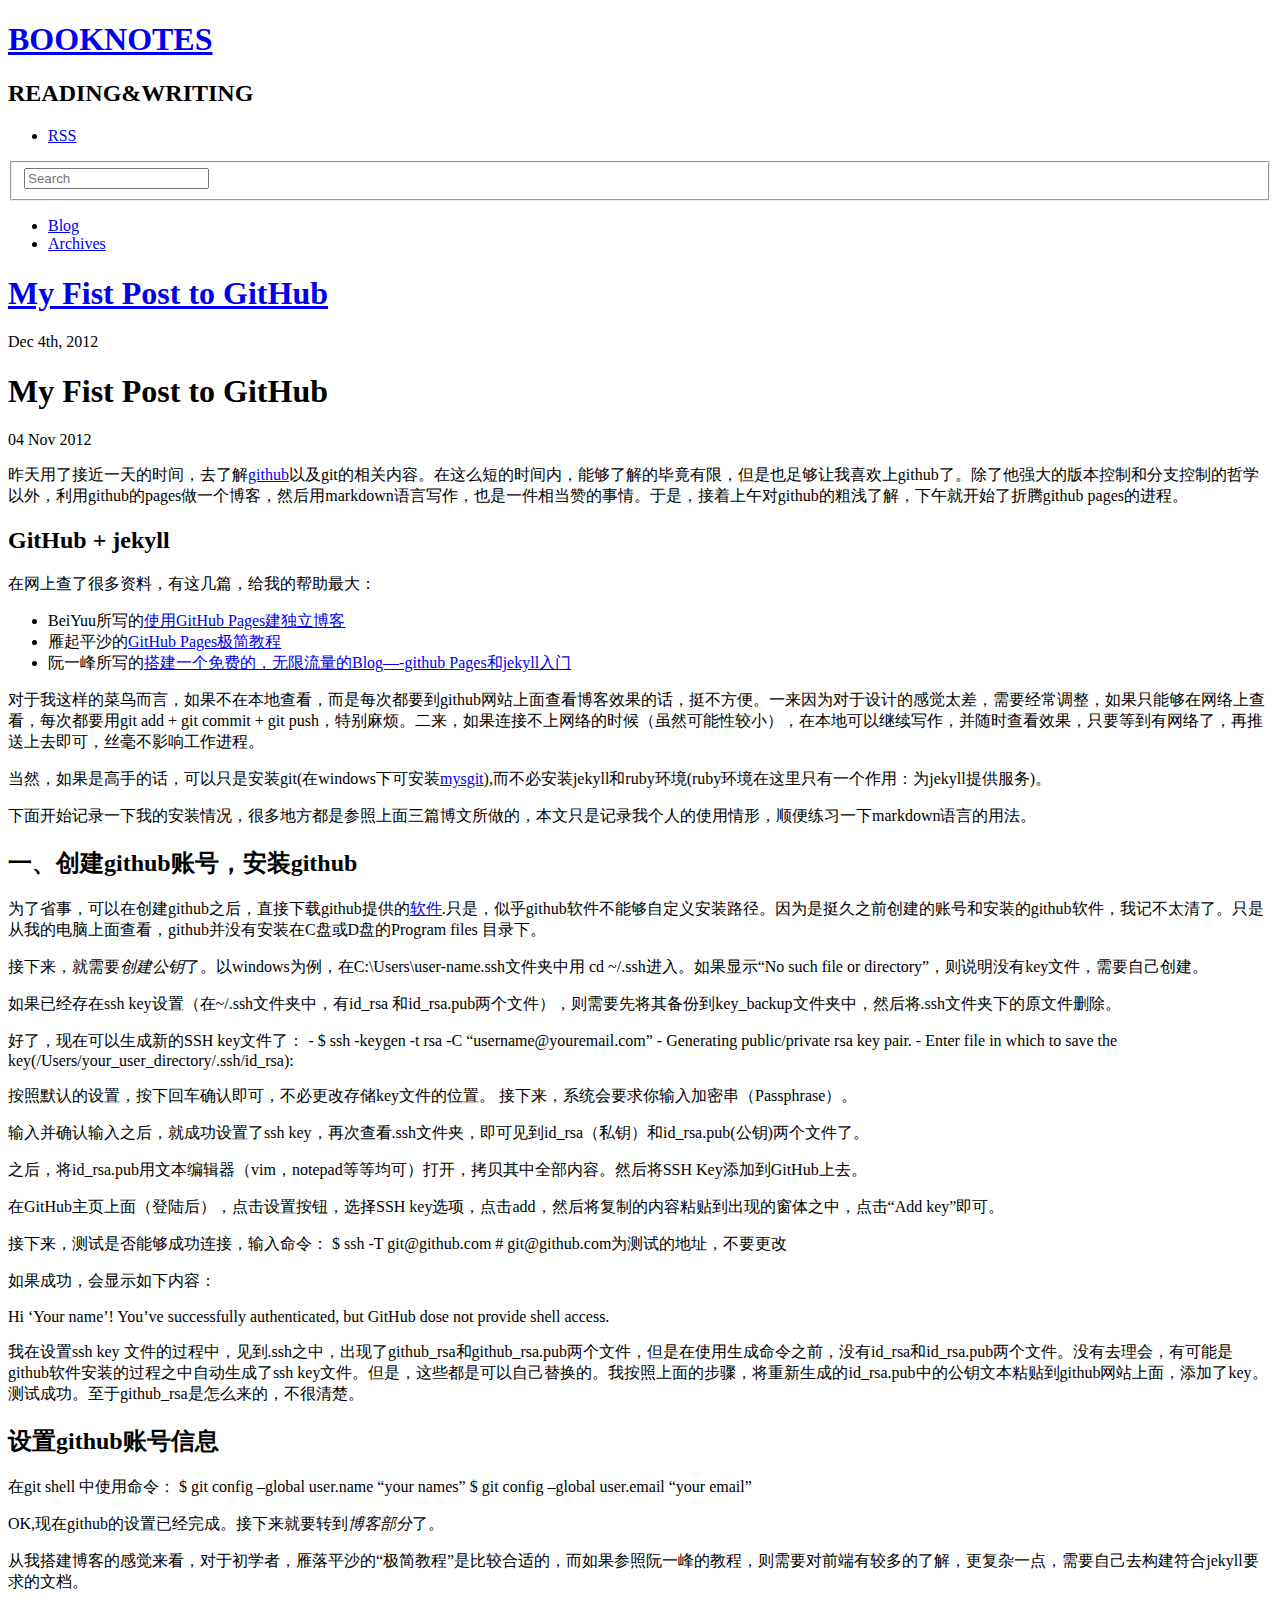
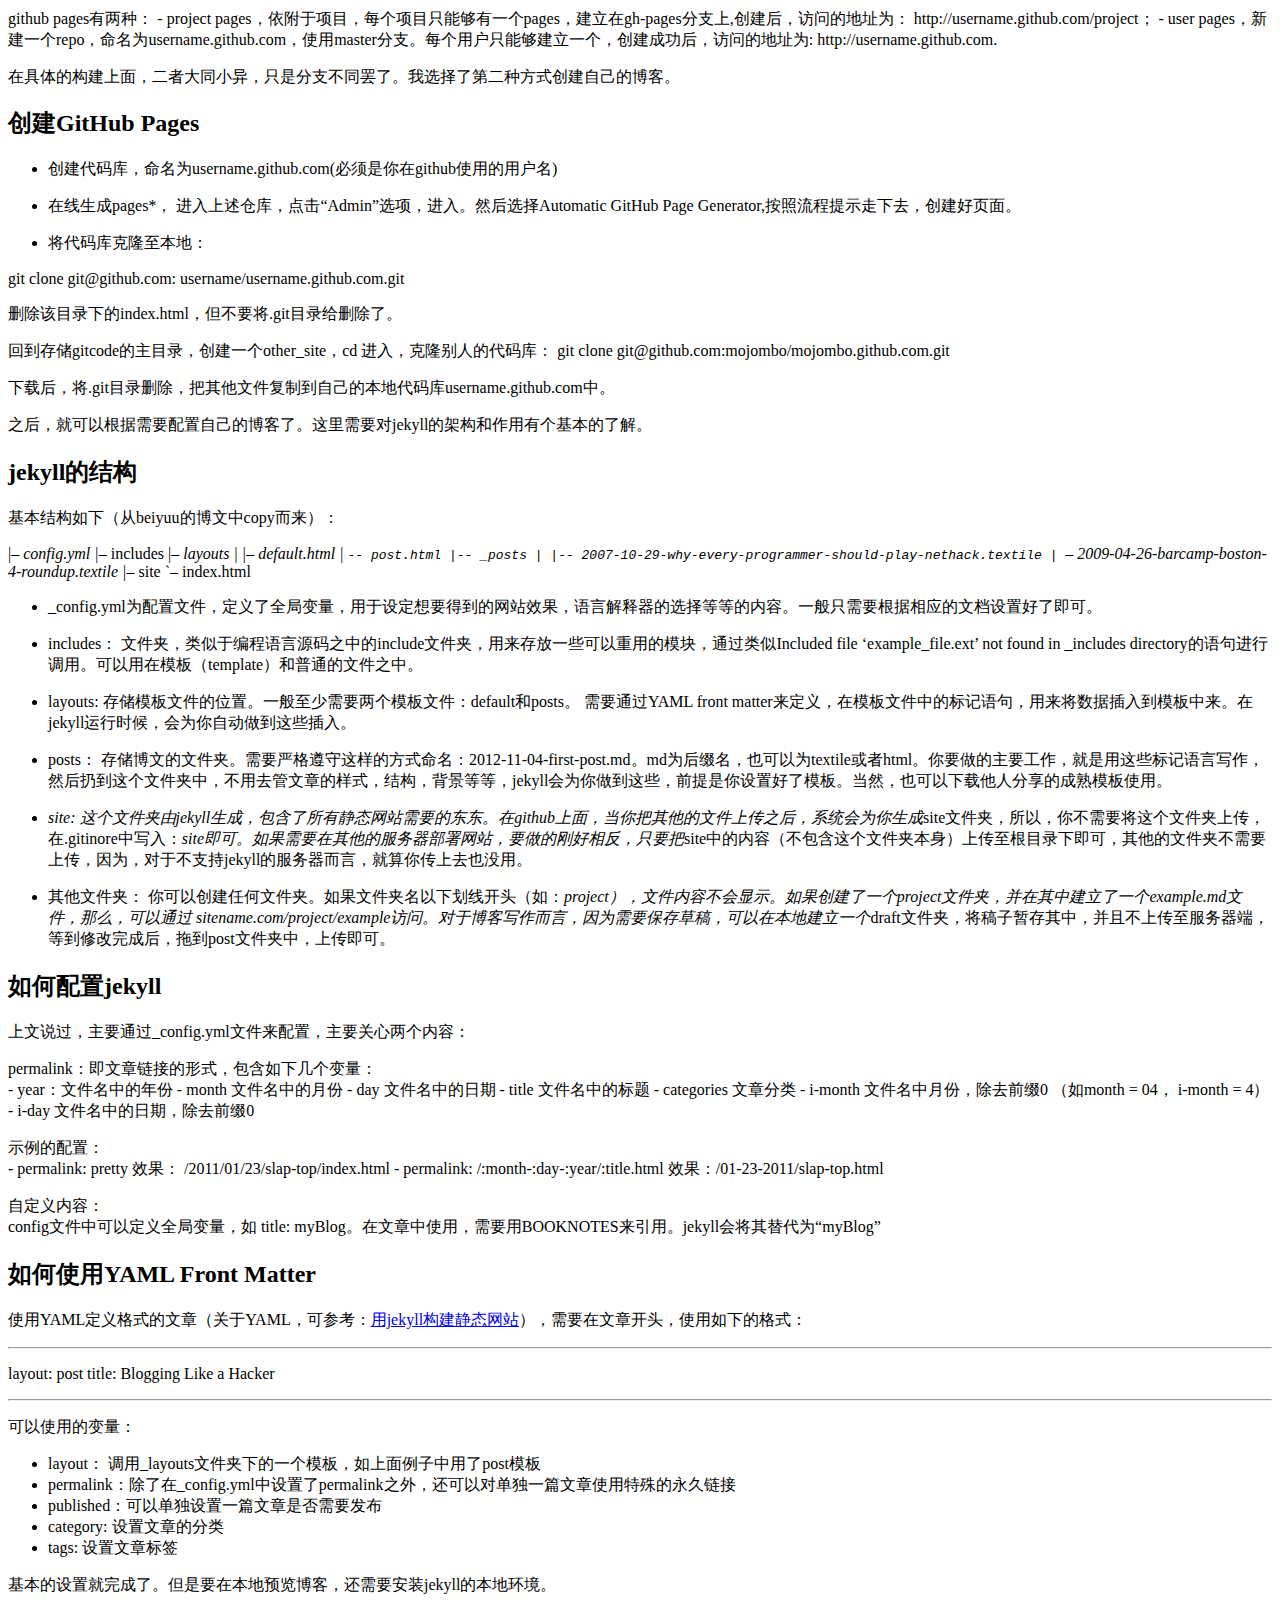
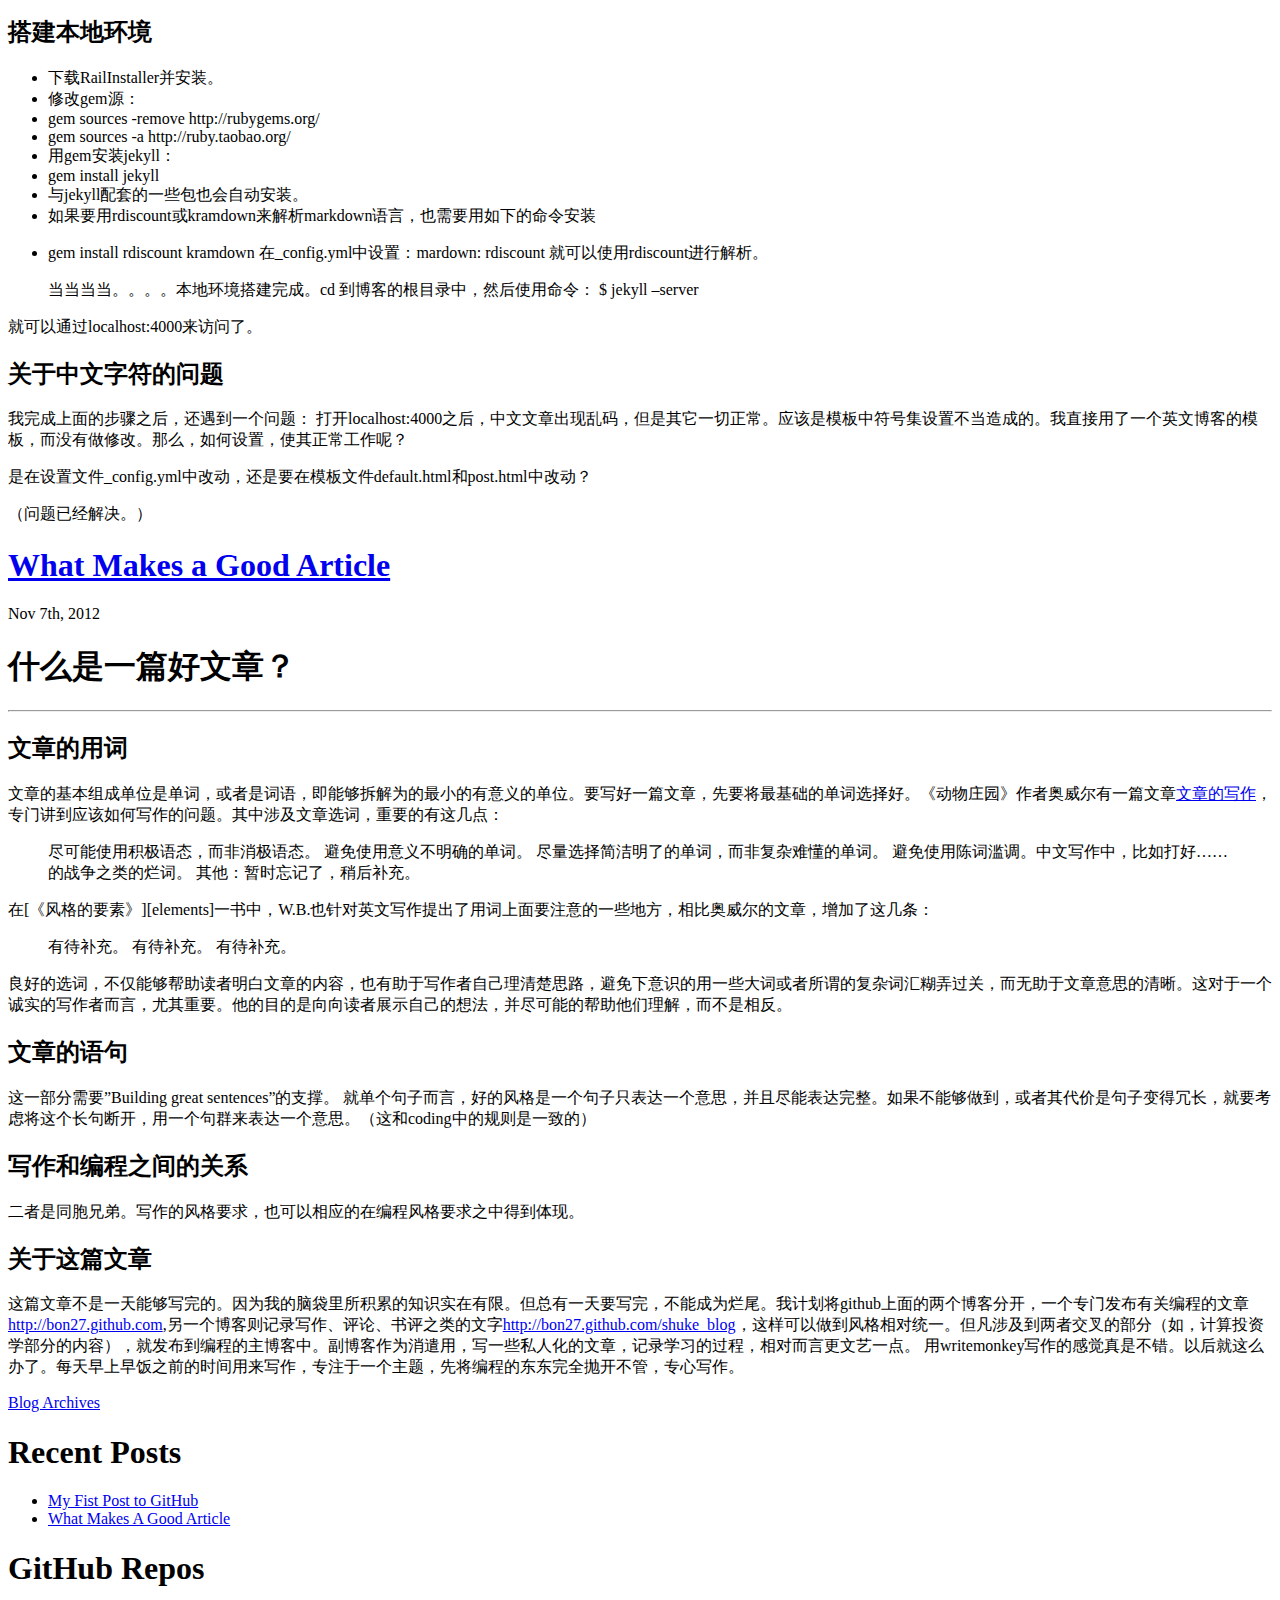
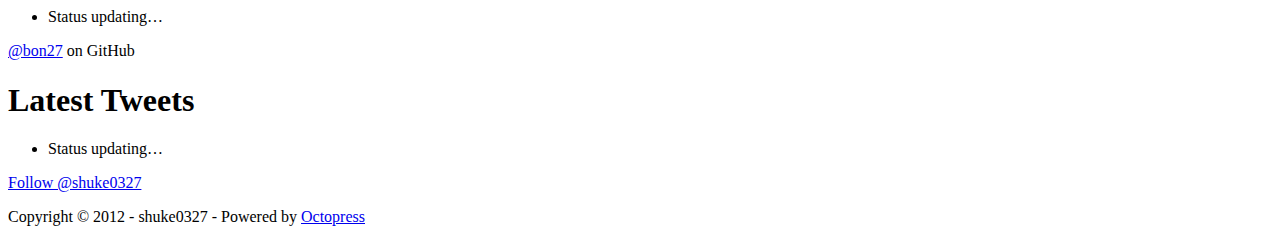
==== commit 81273192: "Site updated at 2012-12-19 12:11:15 UTC" ====
--- a/index.html
+++ b/index.html
@@ -1,397 +1,470 @@
-
-<!DOCTYPE html>
-<!--[if IEMobile 7 ]><html class="no-js iem7"><![endif]-->
-<!--[if lt IE 9]><html class="no-js lte-ie8"><![endif]-->
-<!--[if (gt IE 8)|(gt IEMobile 7)|!(IEMobile)|!(IE)]><!--><html class="no-js" lang="en"><!--<![endif]-->
-<head>
-  <meta charset="utf-8">
-  <title>shuke</title>
-  <meta name="author" content="Kevin Jing">
-
-  
-  <meta name="description" content="My Fist Post to GitHub 04 Nov 2012 昨天用了接近一天的时间，去了解github以及git的相关内容。在这么短的时间内，能够了解的毕竟有限，但是也足够让我喜欢上github了。除了他强大的版本控制和分支控制的哲学以外，利用github的pages做一个博客， &hellip;">
-  
-
-  <!-- http://t.co/dKP3o1e -->
-  <meta name="HandheldFriendly" content="True">
-  <meta name="MobileOptimized" content="320">
-  <meta name="viewport" content="width=device-width, initial-scale=1">
-
-  
-  <link rel="canonical" href="http://bon27.github.com/shuke_blog/">
-  <link href="/shuke_blog/favicon.png" rel="icon">
-  <link href="/shuke_blog/stylesheets/screen.css" media="screen, projection" rel="stylesheet" type="text/css">
-  <script src="/shuke_blog/javascripts/modernizr-2.0.js"></script>
-  <script src="/shuke_blog/javascripts/ender.js"></script>
-  <script src="/shuke_blog/javascripts/octopress.js" type="text/javascript"></script>
-  <link href="/shuke_blog/atom.xml" rel="alternate" title="shuke" type="application/atom+xml">
-  <!--Fonts from Google"s Web font directory at http://google.com/webfonts -->
-<link href="http://fonts.googleapis.com/css?family=PT+Serif:regular,italic,bold,bolditalic" rel="stylesheet" type="text/css">
-<link href="http://fonts.googleapis.com/css?family=PT+Sans:regular,italic,bold,bolditalic" rel="stylesheet" type="text/css">
-
-  
-
-</head>
-
-<body   >
-  <header role="banner"><hgroup>
-  <h1><a href="/shuke_blog/">shuke</a></h1>
-  
-    <h2>evolution and openmind</h2>
-  
-</hgroup>
-
-</header>
-  <nav role="navigation"><ul class="subscription" data-subscription="rss">
-  <li><a href="/shuke_blog/atom.xml" rel="subscribe-rss" title="subscribe via RSS">RSS</a></li>
-  
-</ul>
-  
-<form action="http://google.com/search" method="get">
-  <fieldset role="search">
-    <input type="hidden" name="q" value="site:bon27.github.com/shuke_blog" />
-    <input class="search" type="text" name="q" results="0" placeholder="Search"/>
-  </fieldset>
-</form>
-  
-<ul class="main-navigation">
-  <li><a href="/shuke_blog/">Blog</a></li>
-  <li><a href="/shuke_blog/blog/archives">Archives</a></li>
-</ul>
-
-</nav>
-  <div id="main">
-    <div id="content">
-      <div class="blog-index">
-  
-  
-  
-    <article>
-      
-  <header>
-    
-      <h1 class="entry-title"><a href="/shuke_blog/blog/2012/12/04/my-first-post-to-github/">My Fist Post to GitHub</a></h1>
-    
-    
-      <p class="meta">
-        
-
-
-
-
-
-
-
-
-  
-
-
-<time datetime="2012-12-04T00:00:00+08:00" pubdate data-updated="true">Dec 4<span>th</span>, 2012</time>
-        
-      </p>
-    
-  </header>
-
-
-  <div class="entry-content"><h1>My Fist Post to GitHub</h1>
-
-<p class="meta">04 Nov 2012 </p>
-
-
-<p>  昨天用了接近一天的时间，去了解<a href="http://www.github.com">github</a>以及git的相关内容。在这么短的时间内，能够了解的毕竟有限，但是也足够让我喜欢上github了。除了他强大的版本控制和分支控制的哲学以外，利用github的pages做一个博客，然后用markdown语言写作，也是一件相当赞的事情。于是，接着上午对github的粗浅了解，下午就开始了折腾github pages的进程。</p>
-
-<h2>GitHub + jekyll</h2>
-
-<p>   在网上查了很多资料，有这几篇，给我的帮助最大：</p>
-
-<ul>
-<li>BeiYuu所写的<a href="http://beiyuu.com/github-pages/#github">使用GitHub Pages建独立博客</a></li>
-<li>雁起平沙的<a href="http://yanping.me/cn/blog/2012/03/18/github-pages-step-by-step/">GitHub Pages极简教程</a></li>
-<li>阮一峰所写的<a href="http://www.ruanyifeng.com/blog/2012/08/blogging_with_jekyll.html">搭建一个免费的，无限流量的Blog&#8212;-github Pages和jekyll入门</a></li>
-</ul>
-
-
-<p>对于我这样的菜鸟而言，如果不在本地查看，而是每次都要到github网站上面查看博客效果的话，挺不方便。一来因为对于设计的感觉太差，需要经常调整，如果只能够在网络上查看，每次都要用git add + git commit + git push，特别麻烦。二来，如果连接不上网络的时候（虽然可能性较小），在本地可以继续写作，并随时查看效果，只要等到有网络了，再推送上去即可，丝毫不影响工作进程。</p>
-
-<p>当然，如果是高手的话，可以只是安装git(在windows下可安装<a href="http://code.google.com/p/msysgit/downloads/list">mysgit</a>),而不必安装jekyll和ruby环境(ruby环境在这里只有一个作用：为jekyll提供服务)。</p>
-
-<p>下面开始记录一下我的安装情况，很多地方都是参照上面三篇博文所做的，本文只是记录我个人的使用情形，顺便练习一下markdown语言的用法。</p>
-
-<h2>一、创建github账号，安装github</h2>
-
-<p>为了省事，可以在创建github之后，直接下载github提供的<a href="http://www.github.com">软件</a>.只是，似乎github软件不能够自定义安装路径。因为是挺久之前创建的账号和安装的github软件，我记不太清了。只是从我的电脑上面查看，github并没有安装在C盘或D盘的Program files 目录下。</p>
-
-<p>接下来，就需要<em>创建公钥</em>了。以windows为例，在C:\Users\user-name.ssh文件夹中用 cd ~/.ssh进入。如果显示“No such file or directory”，则说明没有key文件，需要自己创建。</p>
-
-<p>   如果已经存在ssh key设置（在~/.ssh文件夹中，有id_rsa 和id_rsa.pub两个文件），则需要先将其备份到key_backup文件夹中，然后将.ssh文件夹下的原文件删除。</p>
-
-<p>   好了，现在可以生成新的SSH key文件了：
-- $ ssh -keygen -t rsa -C &#8220;username@youremail.com&#8221;
-- Generating public/private rsa key pair.
-- Enter file in which to save the key(/Users/your_user_directory/.ssh/id_rsa):</p>
-
-<p>按照默认的设置，按下回车确认即可，不必更改存储key文件的位置。
-接下来，系统会要求你输入加密串（Passphrase）。</p>
-
-<p>输入并确认输入之后，就成功设置了ssh key，再次查看.ssh文件夹，即可见到id_rsa（私钥）和id_rsa.pub(公钥)两个文件了。</p>
-
-<p>之后，将id_rsa.pub用文本编辑器（vim，notepad等等均可）打开，拷贝其中全部内容。然后将SSH Key添加到GitHub上去。</p>
-
-<p>在GitHub主页上面（登陆后），点击设置按钮，选择SSH key选项，点击add，然后将复制的内容粘贴到出现的窗体之中，点击“Add key”即可。</p>
-
-<p>接下来，测试是否能够成功连接，输入命令：
-$ ssh -T git@github.com      # git@github.com为测试的地址，不要更改</p>
-
-<p>如果成功，会显示如下内容：</p>
-
-<p>Hi &#8216;Your name&#8217;! You&#8217;ve successfully authenticated, but GitHub dose not provide shell access.</p>
-
-<p>我在设置ssh key 文件的过程中，见到.ssh之中，出现了github_rsa和github_rsa.pub两个文件，但是在使用生成命令之前，没有id_rsa和id_rsa.pub两个文件。没有去理会，有可能是github软件安装的过程之中自动生成了ssh key文件。但是，这些都是可以自己替换的。我按照上面的步骤，将重新生成的id_rsa.pub中的公钥文本粘贴到github网站上面，添加了key。测试成功。至于github_rsa是怎么来的，不很清楚。</p>
-
-<h2>设置github账号信息</h2>
-
-<p>   在git shell 中使用命令：
-$ git config &#8211;global user.name  &#8220;your names&#8221;
-$ git config &#8211;global user.email &#8220;your email&#8221;</p>
-
-<p>OK,现在github的设置已经完成。接下来就要转到<em>博客部分</em>了。</p>
-
-<p>从我搭建博客的感觉来看，对于初学者，雁落平沙的“极简教程”是比较合适的，而如果参照阮一峰的教程，则需要对前端有较多的了解，更复杂一点，需要自己去构建符合jekyll要求的文档。</p>
-
-<p>   github pages有两种：
-- project pages，依附于项目，每个项目只能够有一个pages，建立在gh-pages分支上,创建后，访问的地址为： http://username.github.com/project；
-- user pages，新建一个repo，命名为username.github.com，使用master分支。每个用户只能够建立一个，创建成功后，访问的地址为: http://username.github.com.</p>
-
-<p>在具体的构建上面，二者大同小异，只是分支不同罢了。我选择了第二种方式创建自己的博客。</p>
-
-<h2>创建GitHub Pages</h2>
-
-<ul>
-<li><p>创建代码库，命名为username.github.com(必须是你在github使用的用户名)</p></li>
-<li><p>在线生成pages*， 进入上述仓库，点击“Admin”选项，进入。然后选择Automatic GitHub Page Generator,按照流程提示走下去，创建好页面。</p></li>
-<li><p>将代码库克隆至本地：</p></li>
-</ul>
-
-
-<p>git clone git@github.com: username/username.github.com.git</p>
-
-<p>删除该目录下的index.html，但不要将.git目录给删除了。</p>
-
-<p>回到存储gitcode的主目录，创建一个other_site，cd 进入，克隆别人的代码库：
-git clone git@github.com:mojombo/mojombo.github.com.git</p>
-
-<p>下载后，将.git目录删除，把其他文件复制到自己的本地代码库username.github.com中。</p>
-
-<p>之后，就可以根据需要配置自己的博客了。这里需要对jekyll的架构和作用有个基本的了解。</p>
-
-<h2>jekyll的结构</h2>
-
-<p>基本结构如下（从beiyuu的博文中copy而来）：</p>
-
-<p>|&#8211; <em>config.yml
-|&#8211; </em>includes
-|&#8211; <em>layouts
-|   |&#8211; default.html
-|   <code>-- post.html
-|-- _posts
-|   |-- 2007-10-29-why-every-programmer-should-play-nethack.textile
-|  </code>&#8211; 2009-04-26-barcamp-boston-4-roundup.textile
-|&#8211; </em>site
-`&#8211; index.html</p>
-
-<ul>
-<li><p>_config.yml为配置文件，定义了全局变量，用于设定想要得到的网站效果，语言解释器的选择等等的内容。一般只需要根据相应的文档设置好了即可。</p></li>
-<li><p>includes： 文件夹，类似于编程语言源码之中的include文件夹，用来存放一些可以重用的模块，通过类似Included file &#8216;example_file.ext&#8217; not found in _includes directory的语句进行调用。可以用在模板（template）和普通的文件之中。</p></li>
-<li><p>layouts: 存储模板文件的位置。一般至少需要两个模板文件：default和posts。
-需要通过YAML front matter来定义，在模板文件中的标记语句，用来将数据插入到模板中来。在jekyll运行时候，会为你自动做到这些插入。</p></li>
-<li><p>posts： 存储博文的文件夹。需要严格遵守这样的方式命名：2012-11-04-first-post.md。md为后缀名，也可以为textile或者html。你要做的主要工作，就是用这些标记语言写作，然后扔到这个文件夹中，不用去管文章的样式，结构，背景等等，jekyll会为你做到这些，前提是你设置好了模板。当然，也可以下载他人分享的成熟模板使用。</p></li>
-<li><p><em>site: 这个文件夹由jekyll生成，包含了所有静态网站需要的东东。在github上面，当你把其他的文件上传之后，系统会为你生成</em>site文件夹，所以，你不需要将这个文件夹上传，在.gitinore中写入：<em>site即可。如果需要在其他的服务器部署网站，要做的刚好相反，只要把</em>site中的内容（不包含这个文件夹本身）上传至根目录下即可，其他的文件夹不需要上传，因为，对于不支持jekyll的服务器而言，就算你传上去也没用。</p></li>
-<li><p>其他文件夹： 你可以创建任何文件夹。如果文件夹名以下划线开头（如：<em>project），文件内容不会显示。如果创建了一个project文件夹，并在其中建立了一个example.md文件，那么，可以通过 sitename.com/project/example访问。对于博客写作而言，因为需要保存草稿，可以在本地建立一个</em>draft文件夹，将稿子暂存其中，并且不上传至服务器端，等到修改完成后，拖到post文件夹中，上传即可。</p></li>
-</ul>
-
-
-<h2>如何配置jekyll</h2>
-
-<p>上文说过，主要通过_config.yml文件来配置，主要关心两个内容：</p>
-
-<p>permalink：即文章链接的形式，包含如下几个变量：<br/>
-- year：文件名中的年份
-- month 文件名中的月份
-- day   文件名中的日期
-- title 文件名中的标题
-- categories 文章分类
-- i-month 文件名中月份，除去前缀0 （如month = 04， i-month = 4）
-- i-day   文件名中的日期，除去前缀0</p>
-
-<p>示例的配置：<br/>
-- permalink: pretty   效果： /2011/01/23/slap-top/index.html
-- permalink: /:month-:day-:year/:title.html  效果：/01-23-2011/slap-top.html</p>
-
-<p>自定义内容：<br/>
-config文件中可以定义全局变量，如 title: myBlog。在文章中使用，需要用shuke来引用。jekyll会将其替代为“myBlog”</p>
-
-<h2>如何使用YAML Front Matter</h2>
-
-<p>使用YAML定义格式的文章（关于YAML，可参考：<a href="http://yanping.me/cn/blog/2011/12/15/building-static-sites-with-jekyll/">用jekyll构建静态网站</a>），需要在文章开头，使用如下的格式：</p>
-
-<hr />
-
-<p> layout: post
- title: Blogging Like a Hacker</p>
-
-<hr />
-
-<p>可以使用的变量：</p>
-
-<ul>
-<li>layout： 调用_layouts文件夹下的一个模板，如上面例子中用了post模板</li>
-<li>permalink：除了在_config.yml中设置了permalink之外，还可以对单独一篇文章使用特殊的永久链接</li>
-<li>published：可以单独设置一篇文章是否需要发布</li>
-<li>category: 设置文章的分类</li>
-<li>tags: 设置文章标签</li>
-</ul>
-
-
-<p>基本的设置就完成了。但是要在本地预览博客，还需要安装jekyll的本地环境。</p>
-
-<h2>搭建本地环境</h2>
-
-<ul>
-<li>下载RailInstaller并安装。</li>
-<li>修改gem源：</li>
-<li>gem sources -remove http://rubygems.org/</li>
-<li>gem sources -a http://ruby.taobao.org/</li>
-<li>用gem安装jekyll：</li>
-<li>gem install jekyll</li>
-<li>与jekyll配套的一些包也会自动安装。</li>
-<li>如果要用rdiscount或kramdown来解析markdown语言，也需要用如下的命令安装</li>
-<li><p>gem install rdiscount kramdown
-在_config.yml中设置：mardown: rdiscount 就可以使用rdiscount进行解析。</p>
-
-<p>  当当当当。。。。本地环境搭建完成。cd 到博客的根目录中，然后使用命令：
-  $ jekyll &#8211;server</p></li>
-</ul>
-
-
-<p> 就可以通过localhost:4000来访问了。</p>
-
-<h2>关于中文字符的问题</h2>
-
-<pre><code>我完成上面的步骤之后，还遇到一个问题：
-打开localhost:4000之后，中文文章出现乱码，但是其它一切正常。应该是模板中符号集设置不当造成的。我直接用了一个英文博客的模板，而没有做修改。那么，如何设置，使其正常工作呢？
-
-是在设置文件_config.yml中改动，还是要在模板文件default.html和post.html中改动？
-</code></pre>
-
-<p>（问题已经解决。）</p>
-</div>
-  
-  
-
-
-    </article>
-  
-  <div class="pagination">
-    
-    <a href="/shuke_blog/blog/archives">Blog Archives</a>
-    
-  </div>
-</div>
-<aside class="sidebar">
-  
-    <section>
-  <h1>Recent Posts</h1>
-  <ul id="recent_posts">
-    
-      <li class="post">
-        <a href="/shuke_blog/blog/2012/12/04/my-first-post-to-github/">My Fist Post to GitHub</a>
-      </li>
-    
-  </ul>
-</section>
-
-<section>
-  <h1>GitHub Repos</h1>
-  <ul id="gh_repos">
-    <li class="loading">Status updating&#8230;</li>
-  </ul>
-  
-  <a href="https://github.com/bon27">@bon27</a> on GitHub
-  
-  <script type="text/javascript">
-    $.domReady(function(){
-        if (!window.jXHR){
-            var jxhr = document.createElement('script');
-            jxhr.type = 'text/javascript';
-            jxhr.src = '/javascripts/libs/jXHR.js';
-            var s = document.getElementsByTagName('script')[0];
-            s.parentNode.insertBefore(jxhr, s);
-        }
-
-        github.showRepos({
-            user: 'bon27',
-            count: ,
-            skip_forks: true,
-            target: '#gh_repos'
-        });
-    });
-  </script>
-  <script src="/shuke_blog/javascripts/github.js" type="text/javascript"> </script>
-</section>
-
-
-<section>
-  <h1>Latest Tweets</h1>
-  <ul id="tweets">
-    <li class="loading">Status updating&#8230;</li>
-  </ul>
-  <script type="text/javascript">
-    $.domReady(function(){
-      getTwitterFeed("shuke0327", 4, false);
-    });
-  </script>
-  <script src="/shuke_blog/javascripts/twitter.js" type="text/javascript"> </script>
-  
-    <a href="http://twitter.com/shuke0327" class="twitter-follow-button" data-show-count="false">Follow @shuke0327</a>
-  
-</section>
-
-
-
-
-
-  
-</aside>
-
-    </div>
-  </div>
-  <footer role="contentinfo"><p>
-  Copyright &copy; 2012 - Kevin Jing -
-  <span class="credit">Powered by <a href="http://octopress.org">Octopress</a></span>
-</p>
-
-</footer>
-  
-
-
-
-
-
-
-
-  <script type="text/javascript">
-    (function(){
-      var twitterWidgets = document.createElement('script');
-      twitterWidgets.type = 'text/javascript';
-      twitterWidgets.async = true;
-      twitterWidgets.src = 'http://platform.twitter.com/widgets.js';
-      document.getElementsByTagName('head')[0].appendChild(twitterWidgets);
-    })();
-  </script>
-
-
-
-
-
-</body>
-</html>
+
+<!DOCTYPE html>
+<!--[if IEMobile 7 ]><html class="no-js iem7"><![endif]-->
+<!--[if lt IE 9]><html class="no-js lte-ie8"><![endif]-->
+<!--[if (gt IE 8)|(gt IEMobile 7)|!(IEMobile)|!(IE)]><!--><html class="no-js" lang="en"><!--<![endif]-->
+<head>
+  <meta charset="utf-8">
+  <title>BOOKNOTES</title>
+  <meta name="author" content="shuke0327">
+
+  
+  <meta name="description" content="My Fist Post to GitHub 04 Nov 2012 昨天用了接近一天的时间，去了解github以及git的相关内容。在这么短的时间内，能够了解的毕竟有限，但是也足够让我喜欢上github了。除了他强大的版本控制和分支控制的哲学以外，利用github的pages做一个博客， &hellip;">
+  
+
+  <!-- http://t.co/dKP3o1e -->
+  <meta name="HandheldFriendly" content="True">
+  <meta name="MobileOptimized" content="320">
+  <meta name="viewport" content="width=device-width, initial-scale=1">
+
+  
+  <link rel="canonical" href="http://bon27.github.com/shuke_blog/">
+  <link href="/shuke_blog/favicon.png" rel="icon">
+  <link href="/shuke_blog/stylesheets/screen.css" media="screen, projection" rel="stylesheet" type="text/css">
+  <script src="/shuke_blog/javascripts/modernizr-2.0.js"></script>
+  <script src="/shuke_blog/javascripts/ender.js"></script>
+  <script src="/shuke_blog/javascripts/octopress.js" type="text/javascript"></script>
+  <link href="/shuke_blog/atom.xml" rel="alternate" title="BOOKNOTES" type="application/atom+xml">
+  <!--Fonts from Google"s Web font directory at http://google.com/webfonts -->
+<link href="http://fonts.googleapis.com/css?family=PT+Serif:regular,italic,bold,bolditalic" rel="stylesheet" type="text/css">
+<link href="http://fonts.googleapis.com/css?family=PT+Sans:regular,italic,bold,bolditalic" rel="stylesheet" type="text/css">
+
+  
+
+</head>
+
+<body   >
+  <header role="banner"><hgroup>
+  <h1><a href="/shuke_blog/">BOOKNOTES</a></h1>
+  
+    <h2>READING&WRITING</h2>
+  
+</hgroup>
+
+</header>
+  <nav role="navigation"><ul class="subscription" data-subscription="rss">
+  <li><a href="/shuke_blog/atom.xml" rel="subscribe-rss" title="subscribe via RSS">RSS</a></li>
+  
+</ul>
+  
+<form action="http://google.com/search" method="get">
+  <fieldset role="search">
+    <input type="hidden" name="q" value="site:bon27.github.com/shuke_blog" />
+    <input class="search" type="text" name="q" results="0" placeholder="Search"/>
+  </fieldset>
+</form>
+  
+<ul class="main-navigation">
+  <li><a href="/shuke_blog/">Blog</a></li>
+  <li><a href="/shuke_blog/blog/archives">Archives</a></li>
+</ul>
+
+</nav>
+  <div id="main">
+    <div id="content">
+      <div class="blog-index">
+  
+  
+  
+    <article>
+      
+  <header>
+    
+      <h1 class="entry-title"><a href="/shuke_blog/blog/2012/12/04/my-first-post-to-github/">My Fist Post to GitHub</a></h1>
+    
+    
+      <p class="meta">
+        
+
+
+
+
+
+
+
+
+  
+
+
+<time datetime="2012-12-04T00:00:00+08:00" pubdate data-updated="true">Dec 4<span>th</span>, 2012</time>
+        
+      </p>
+    
+  </header>
+
+
+  <div class="entry-content"><h1>My Fist Post to GitHub</h1>
+
+<p class="meta">04 Nov 2012 </p>
+
+
+<p>  昨天用了接近一天的时间，去了解<a href="http://www.github.com">github</a>以及git的相关内容。在这么短的时间内，能够了解的毕竟有限，但是也足够让我喜欢上github了。除了他强大的版本控制和分支控制的哲学以外，利用github的pages做一个博客，然后用markdown语言写作，也是一件相当赞的事情。于是，接着上午对github的粗浅了解，下午就开始了折腾github pages的进程。</p>
+
+<h2>GitHub + jekyll</h2>
+
+<p>   在网上查了很多资料，有这几篇，给我的帮助最大：</p>
+
+<ul>
+<li>BeiYuu所写的<a href="http://beiyuu.com/github-pages/#github">使用GitHub Pages建独立博客</a></li>
+<li>雁起平沙的<a href="http://yanping.me/cn/blog/2012/03/18/github-pages-step-by-step/">GitHub Pages极简教程</a></li>
+<li>阮一峰所写的<a href="http://www.ruanyifeng.com/blog/2012/08/blogging_with_jekyll.html">搭建一个免费的，无限流量的Blog&#8212;-github Pages和jekyll入门</a></li>
+</ul>
+
+
+<p>对于我这样的菜鸟而言，如果不在本地查看，而是每次都要到github网站上面查看博客效果的话，挺不方便。一来因为对于设计的感觉太差，需要经常调整，如果只能够在网络上查看，每次都要用git add + git commit + git push，特别麻烦。二来，如果连接不上网络的时候（虽然可能性较小），在本地可以继续写作，并随时查看效果，只要等到有网络了，再推送上去即可，丝毫不影响工作进程。</p>
+
+<p>当然，如果是高手的话，可以只是安装git(在windows下可安装<a href="http://code.google.com/p/msysgit/downloads/list">mysgit</a>),而不必安装jekyll和ruby环境(ruby环境在这里只有一个作用：为jekyll提供服务)。</p>
+
+<p>下面开始记录一下我的安装情况，很多地方都是参照上面三篇博文所做的，本文只是记录我个人的使用情形，顺便练习一下markdown语言的用法。</p>
+
+<h2>一、创建github账号，安装github</h2>
+
+<p>为了省事，可以在创建github之后，直接下载github提供的<a href="http://www.github.com">软件</a>.只是，似乎github软件不能够自定义安装路径。因为是挺久之前创建的账号和安装的github软件，我记不太清了。只是从我的电脑上面查看，github并没有安装在C盘或D盘的Program files 目录下。</p>
+
+<p>接下来，就需要<em>创建公钥</em>了。以windows为例，在C:\Users\user-name.ssh文件夹中用 cd ~/.ssh进入。如果显示“No such file or directory”，则说明没有key文件，需要自己创建。</p>
+
+<p>   如果已经存在ssh key设置（在~/.ssh文件夹中，有id_rsa 和id_rsa.pub两个文件），则需要先将其备份到key_backup文件夹中，然后将.ssh文件夹下的原文件删除。</p>
+
+<p>   好了，现在可以生成新的SSH key文件了：
+- $ ssh -keygen -t rsa -C &#8220;username@youremail.com&#8221;
+- Generating public/private rsa key pair.
+- Enter file in which to save the key(/Users/your_user_directory/.ssh/id_rsa):</p>
+
+<p>按照默认的设置，按下回车确认即可，不必更改存储key文件的位置。
+接下来，系统会要求你输入加密串（Passphrase）。</p>
+
+<p>输入并确认输入之后，就成功设置了ssh key，再次查看.ssh文件夹，即可见到id_rsa（私钥）和id_rsa.pub(公钥)两个文件了。</p>
+
+<p>之后，将id_rsa.pub用文本编辑器（vim，notepad等等均可）打开，拷贝其中全部内容。然后将SSH Key添加到GitHub上去。</p>
+
+<p>在GitHub主页上面（登陆后），点击设置按钮，选择SSH key选项，点击add，然后将复制的内容粘贴到出现的窗体之中，点击“Add key”即可。</p>
+
+<p>接下来，测试是否能够成功连接，输入命令：
+$ ssh -T git@github.com      # git@github.com为测试的地址，不要更改</p>
+
+<p>如果成功，会显示如下内容：</p>
+
+<p>Hi &#8216;Your name&#8217;! You&#8217;ve successfully authenticated, but GitHub dose not provide shell access.</p>
+
+<p>我在设置ssh key 文件的过程中，见到.ssh之中，出现了github_rsa和github_rsa.pub两个文件，但是在使用生成命令之前，没有id_rsa和id_rsa.pub两个文件。没有去理会，有可能是github软件安装的过程之中自动生成了ssh key文件。但是，这些都是可以自己替换的。我按照上面的步骤，将重新生成的id_rsa.pub中的公钥文本粘贴到github网站上面，添加了key。测试成功。至于github_rsa是怎么来的，不很清楚。</p>
+
+<h2>设置github账号信息</h2>
+
+<p>   在git shell 中使用命令：
+$ git config &#8211;global user.name  &#8220;your names&#8221;
+$ git config &#8211;global user.email &#8220;your email&#8221;</p>
+
+<p>OK,现在github的设置已经完成。接下来就要转到<em>博客部分</em>了。</p>
+
+<p>从我搭建博客的感觉来看，对于初学者，雁落平沙的“极简教程”是比较合适的，而如果参照阮一峰的教程，则需要对前端有较多的了解，更复杂一点，需要自己去构建符合jekyll要求的文档。</p>
+
+<p>   github pages有两种：
+- project pages，依附于项目，每个项目只能够有一个pages，建立在gh-pages分支上,创建后，访问的地址为： http://username.github.com/project；
+- user pages，新建一个repo，命名为username.github.com，使用master分支。每个用户只能够建立一个，创建成功后，访问的地址为: http://username.github.com.</p>
+
+<p>在具体的构建上面，二者大同小异，只是分支不同罢了。我选择了第二种方式创建自己的博客。</p>
+
+<h2>创建GitHub Pages</h2>
+
+<ul>
+<li><p>创建代码库，命名为username.github.com(必须是你在github使用的用户名)</p></li>
+<li><p>在线生成pages*， 进入上述仓库，点击“Admin”选项，进入。然后选择Automatic GitHub Page Generator,按照流程提示走下去，创建好页面。</p></li>
+<li><p>将代码库克隆至本地：</p></li>
+</ul>
+
+
+<p>git clone git@github.com: username/username.github.com.git</p>
+
+<p>删除该目录下的index.html，但不要将.git目录给删除了。</p>
+
+<p>回到存储gitcode的主目录，创建一个other_site，cd 进入，克隆别人的代码库：
+git clone git@github.com:mojombo/mojombo.github.com.git</p>
+
+<p>下载后，将.git目录删除，把其他文件复制到自己的本地代码库username.github.com中。</p>
+
+<p>之后，就可以根据需要配置自己的博客了。这里需要对jekyll的架构和作用有个基本的了解。</p>
+
+<h2>jekyll的结构</h2>
+
+<p>基本结构如下（从beiyuu的博文中copy而来）：</p>
+
+<p>|&#8211; <em>config.yml
+|&#8211; </em>includes
+|&#8211; <em>layouts
+|   |&#8211; default.html
+|   <code>-- post.html
+|-- _posts
+|   |-- 2007-10-29-why-every-programmer-should-play-nethack.textile
+|  </code>&#8211; 2009-04-26-barcamp-boston-4-roundup.textile
+|&#8211; </em>site
+`&#8211; index.html</p>
+
+<ul>
+<li><p>_config.yml为配置文件，定义了全局变量，用于设定想要得到的网站效果，语言解释器的选择等等的内容。一般只需要根据相应的文档设置好了即可。</p></li>
+<li><p>includes： 文件夹，类似于编程语言源码之中的include文件夹，用来存放一些可以重用的模块，通过类似Included file &#8216;example_file.ext&#8217; not found in _includes directory的语句进行调用。可以用在模板（template）和普通的文件之中。</p></li>
+<li><p>layouts: 存储模板文件的位置。一般至少需要两个模板文件：default和posts。
+需要通过YAML front matter来定义，在模板文件中的标记语句，用来将数据插入到模板中来。在jekyll运行时候，会为你自动做到这些插入。</p></li>
+<li><p>posts： 存储博文的文件夹。需要严格遵守这样的方式命名：2012-11-04-first-post.md。md为后缀名，也可以为textile或者html。你要做的主要工作，就是用这些标记语言写作，然后扔到这个文件夹中，不用去管文章的样式，结构，背景等等，jekyll会为你做到这些，前提是你设置好了模板。当然，也可以下载他人分享的成熟模板使用。</p></li>
+<li><p><em>site: 这个文件夹由jekyll生成，包含了所有静态网站需要的东东。在github上面，当你把其他的文件上传之后，系统会为你生成</em>site文件夹，所以，你不需要将这个文件夹上传，在.gitinore中写入：<em>site即可。如果需要在其他的服务器部署网站，要做的刚好相反，只要把</em>site中的内容（不包含这个文件夹本身）上传至根目录下即可，其他的文件夹不需要上传，因为，对于不支持jekyll的服务器而言，就算你传上去也没用。</p></li>
+<li><p>其他文件夹： 你可以创建任何文件夹。如果文件夹名以下划线开头（如：<em>project），文件内容不会显示。如果创建了一个project文件夹，并在其中建立了一个example.md文件，那么，可以通过 sitename.com/project/example访问。对于博客写作而言，因为需要保存草稿，可以在本地建立一个</em>draft文件夹，将稿子暂存其中，并且不上传至服务器端，等到修改完成后，拖到post文件夹中，上传即可。</p></li>
+</ul>
+
+
+<h2>如何配置jekyll</h2>
+
+<p>上文说过，主要通过_config.yml文件来配置，主要关心两个内容：</p>
+
+<p>permalink：即文章链接的形式，包含如下几个变量：<br/>
+- year：文件名中的年份
+- month 文件名中的月份
+- day   文件名中的日期
+- title 文件名中的标题
+- categories 文章分类
+- i-month 文件名中月份，除去前缀0 （如month = 04， i-month = 4）
+- i-day   文件名中的日期，除去前缀0</p>
+
+<p>示例的配置：<br/>
+- permalink: pretty   效果： /2011/01/23/slap-top/index.html
+- permalink: /:month-:day-:year/:title.html  效果：/01-23-2011/slap-top.html</p>
+
+<p>自定义内容：<br/>
+config文件中可以定义全局变量，如 title: myBlog。在文章中使用，需要用BOOKNOTES来引用。jekyll会将其替代为“myBlog”</p>
+
+<h2>如何使用YAML Front Matter</h2>
+
+<p>使用YAML定义格式的文章（关于YAML，可参考：<a href="http://yanping.me/cn/blog/2011/12/15/building-static-sites-with-jekyll/">用jekyll构建静态网站</a>），需要在文章开头，使用如下的格式：</p>
+
+<hr />
+
+<p> layout: post
+ title: Blogging Like a Hacker</p>
+
+<hr />
+
+<p>可以使用的变量：</p>
+
+<ul>
+<li>layout： 调用_layouts文件夹下的一个模板，如上面例子中用了post模板</li>
+<li>permalink：除了在_config.yml中设置了permalink之外，还可以对单独一篇文章使用特殊的永久链接</li>
+<li>published：可以单独设置一篇文章是否需要发布</li>
+<li>category: 设置文章的分类</li>
+<li>tags: 设置文章标签</li>
+</ul>
+
+
+<p>基本的设置就完成了。但是要在本地预览博客，还需要安装jekyll的本地环境。</p>
+
+<h2>搭建本地环境</h2>
+
+<ul>
+<li>下载RailInstaller并安装。</li>
+<li>修改gem源：</li>
+<li>gem sources -remove http://rubygems.org/</li>
+<li>gem sources -a http://ruby.taobao.org/</li>
+<li>用gem安装jekyll：</li>
+<li>gem install jekyll</li>
+<li>与jekyll配套的一些包也会自动安装。</li>
+<li>如果要用rdiscount或kramdown来解析markdown语言，也需要用如下的命令安装</li>
+<li><p>gem install rdiscount kramdown
+在_config.yml中设置：mardown: rdiscount 就可以使用rdiscount进行解析。</p>
+
+<p>  当当当当。。。。本地环境搭建完成。cd 到博客的根目录中，然后使用命令：
+  $ jekyll &#8211;server</p></li>
+</ul>
+
+
+<p> 就可以通过localhost:4000来访问了。</p>
+
+<h2>关于中文字符的问题</h2>
+
+<p>我完成上面的步骤之后，还遇到一个问题：
+打开localhost:4000之后，中文文章出现乱码，但是其它一切正常。应该是模板中符号集设置不当造成的。我直接用了一个英文博客的模板，而没有做修改。那么，如何设置，使其正常工作呢？</p>
+
+<p>是在设置文件_config.yml中改动，还是要在模板文件default.html和post.html中改动？</p>
+
+<p>（问题已经解决。）</p>
+</div>
+  
+  
+
+
+    </article>
+  
+  
+    <article>
+      
+  <header>
+    
+      <h1 class="entry-title"><a href="/shuke_blog/blog/2012/11/07/what-makes-a-good-article/">What Makes a Good Article</a></h1>
+    
+    
+      <p class="meta">
+        
+
+
+
+
+
+
+
+
+  
+
+
+<time datetime="2012-11-07T00:00:00+08:00" pubdate data-updated="true">Nov 7<span>th</span>, 2012</time>
+        
+      </p>
+    
+  </header>
+
+
+  <div class="entry-content"><h1>什么是一篇好文章？</h1>
+
+<hr />
+
+<h2>文章的用词</h2>
+
+<p>文章的基本组成单位是单词，或者是词语，即能够拆解为的最小的有意义的单位。要写好一篇文章，先要将最基础的单词选择好。《动物庄园》作者奥威尔有一篇文章<a href="http://www.owell.com" title="奥威尔论写作">文章的写作</a>，专门讲到应该如何写作的问题。其中涉及文章选词，重要的有这几点：</p>
+
+<blockquote><p>尽可能使用积极语态，而非消极语态。
+避免使用意义不明确的单词。
+尽量选择简洁明了的单词，而非复杂难懂的单词。
+避免使用陈词滥调。中文写作中，比如打好……的战争之类的烂词。
+其他：暂时忘记了，稍后补充。</p></blockquote>
+
+<p>在[《风格的要素》][elements]一书中，W.B.也针对英文写作提出了用词上面要注意的一些地方，相比奥威尔的文章，增加了这几条：</p>
+
+<blockquote><p>有待补充。
+有待补充。
+有待补充。</p></blockquote>
+
+<p>良好的选词，不仅能够帮助读者明白文章的内容，也有助于写作者自己理清楚思路，避免下意识的用一些大词或者所谓的复杂词汇糊弄过关，而无助于文章意思的清晰。这对于一个诚实的写作者而言，尤其重要。他的目的是向向读者展示自己的想法，并尽可能的帮助他们理解，而不是相反。</p>
+
+<h2>文章的语句</h2>
+
+<p>这一部分需要&#8221;Building great sentences&#8221;的支撑。
+就单个句子而言，好的风格是一个句子只表达一个意思，并且尽能表达完整。如果不能够做到，或者其代价是句子变得冗长，就要考虑将这个长句断开，用一个句群来表达一个意思。（这和coding中的规则是一致的）</p>
+
+<h2>写作和编程之间的关系</h2>
+
+<p>二者是同胞兄弟。写作的风格要求，也可以相应的在编程风格要求之中得到体现。</p>
+
+<h2>关于这篇文章</h2>
+
+<p>这篇文章不是一天能够写完的。因为我的脑袋里所积累的知识实在有限。但总有一天要写完，不能成为烂尾。我计划将github上面的两个博客分开，一个专门发布有关编程的文章<a href="http://bon27.github.com">http://bon27.github.com</a>,另一个博客则记录写作、评论、书评之类的文字<a href="http://bon27.github.com/shuke_blog">http://bon27.github.com/shuke_blog</a>，这样可以做到风格相对统一。但凡涉及到两者交叉的部分（如，计算投资学部分的内容），就发布到编程的主博客中。副博客作为消遣用，写一些私人化的文章，记录学习的过程，相对而言更文艺一点。
+用writemonkey写作的感觉真是不错。以后就这么办了。每天早上早饭之前的时间用来写作，专注于一个主题，先将编程的东东完全抛开不管，专心写作。</p>
+</div>
+  
+  
+
+
+    </article>
+  
+  <div class="pagination">
+    
+    <a href="/shuke_blog/blog/archives">Blog Archives</a>
+    
+  </div>
+</div>
+<aside class="sidebar">
+  
+    <section>
+  <h1>Recent Posts</h1>
+  <ul id="recent_posts">
+    
+      <li class="post">
+        <a href="/shuke_blog/blog/2012/12/04/my-first-post-to-github/">My Fist Post to GitHub</a>
+      </li>
+    
+      <li class="post">
+        <a href="/shuke_blog/blog/2012/11/07/what-makes-a-good-article/">What Makes A Good Article</a>
+      </li>
+    
+  </ul>
+</section>
+
+<section>
+  <h1>GitHub Repos</h1>
+  <ul id="gh_repos">
+    <li class="loading">Status updating&#8230;</li>
+  </ul>
+  
+  <a href="https://github.com/bon27">@bon27</a> on GitHub
+  
+  <script type="text/javascript">
+    $.domReady(function(){
+        if (!window.jXHR){
+            var jxhr = document.createElement('script');
+            jxhr.type = 'text/javascript';
+            jxhr.src = '/javascripts/libs/jXHR.js';
+            var s = document.getElementsByTagName('script')[0];
+            s.parentNode.insertBefore(jxhr, s);
+        }
+
+        github.showRepos({
+            user: 'bon27',
+            count: ,
+            skip_forks: true,
+            target: '#gh_repos'
+        });
+    });
+  </script>
+  <script src="/shuke_blog/javascripts/github.js" type="text/javascript"> </script>
+</section>
+
+
+<section>
+  <h1>Latest Tweets</h1>
+  <ul id="tweets">
+    <li class="loading">Status updating&#8230;</li>
+  </ul>
+  <script type="text/javascript">
+    $.domReady(function(){
+      getTwitterFeed("shuke0327", 4, false);
+    });
+  </script>
+  <script src="/shuke_blog/javascripts/twitter.js" type="text/javascript"> </script>
+  
+    <a href="http://twitter.com/shuke0327" class="twitter-follow-button" data-show-count="false">Follow @shuke0327</a>
+  
+</section>
+
+
+
+
+
+  
+</aside>
+
+    </div>
+  </div>
+  <footer role="contentinfo"><p>
+  Copyright &copy; 2012 - shuke0327 -
+  <span class="credit">Powered by <a href="http://octopress.org">Octopress</a></span>
+</p>
+
+</footer>
+  
+
+
+
+
+
+
+
+  <script type="text/javascript">
+    (function(){
+      var twitterWidgets = document.createElement('script');
+      twitterWidgets.type = 'text/javascript';
+      twitterWidgets.async = true;
+      twitterWidgets.src = 'http://platform.twitter.com/widgets.js';
+      document.getElementsByTagName('head')[0].appendChild(twitterWidgets);
+    })();
+  </script>
+
+
+
+
+
+</body>
+</html>
